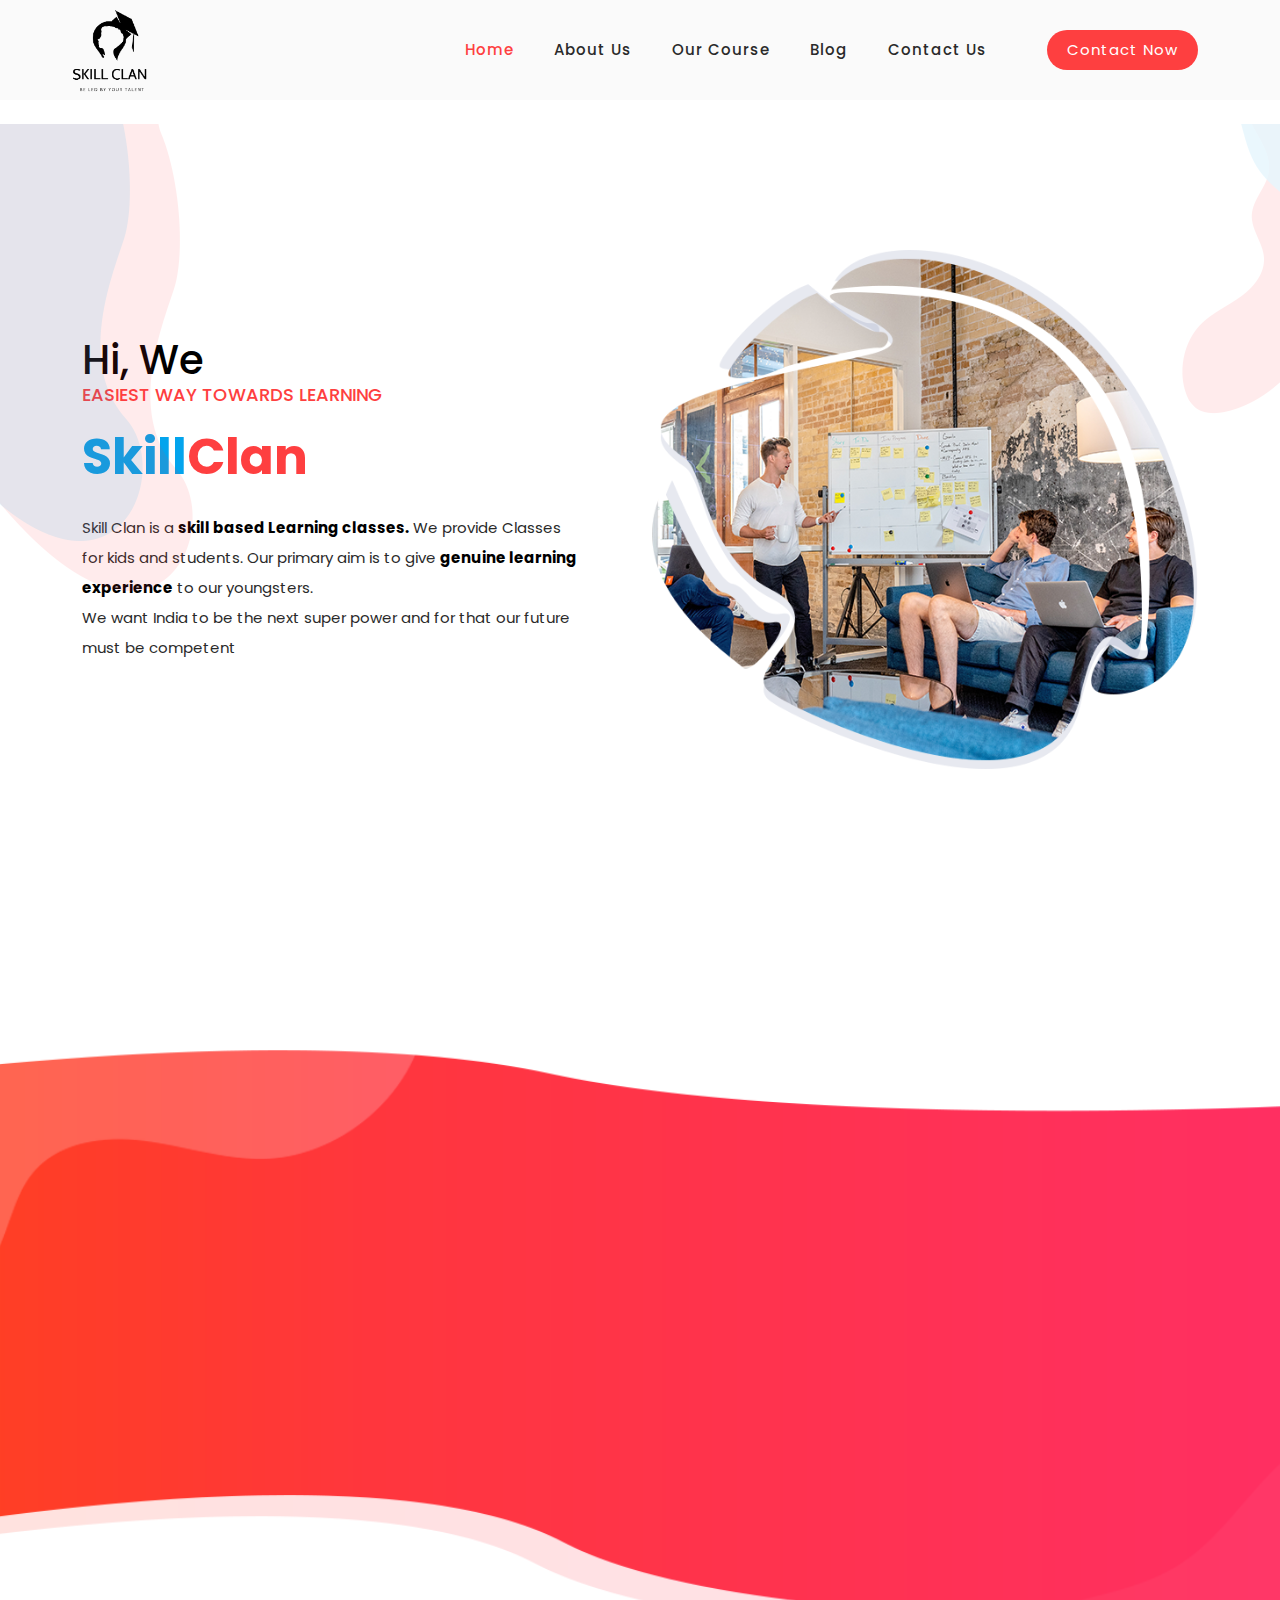
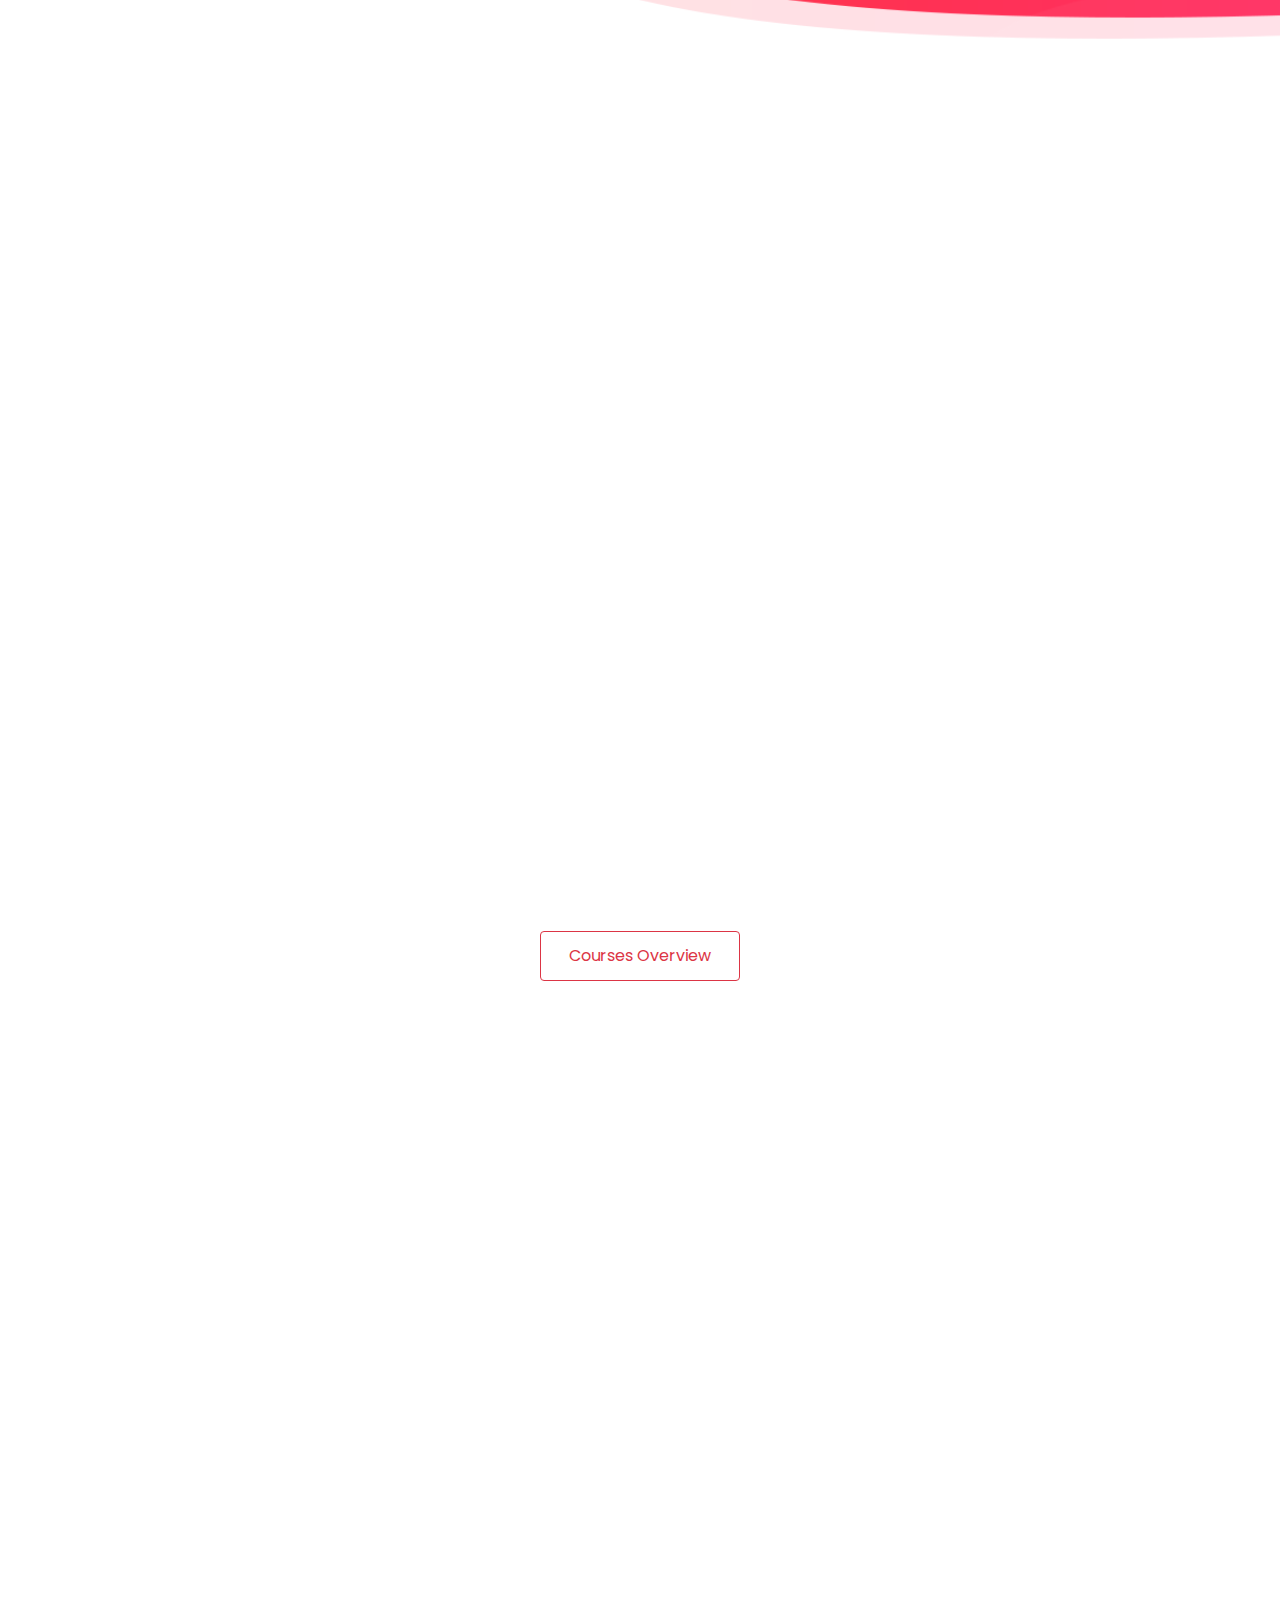
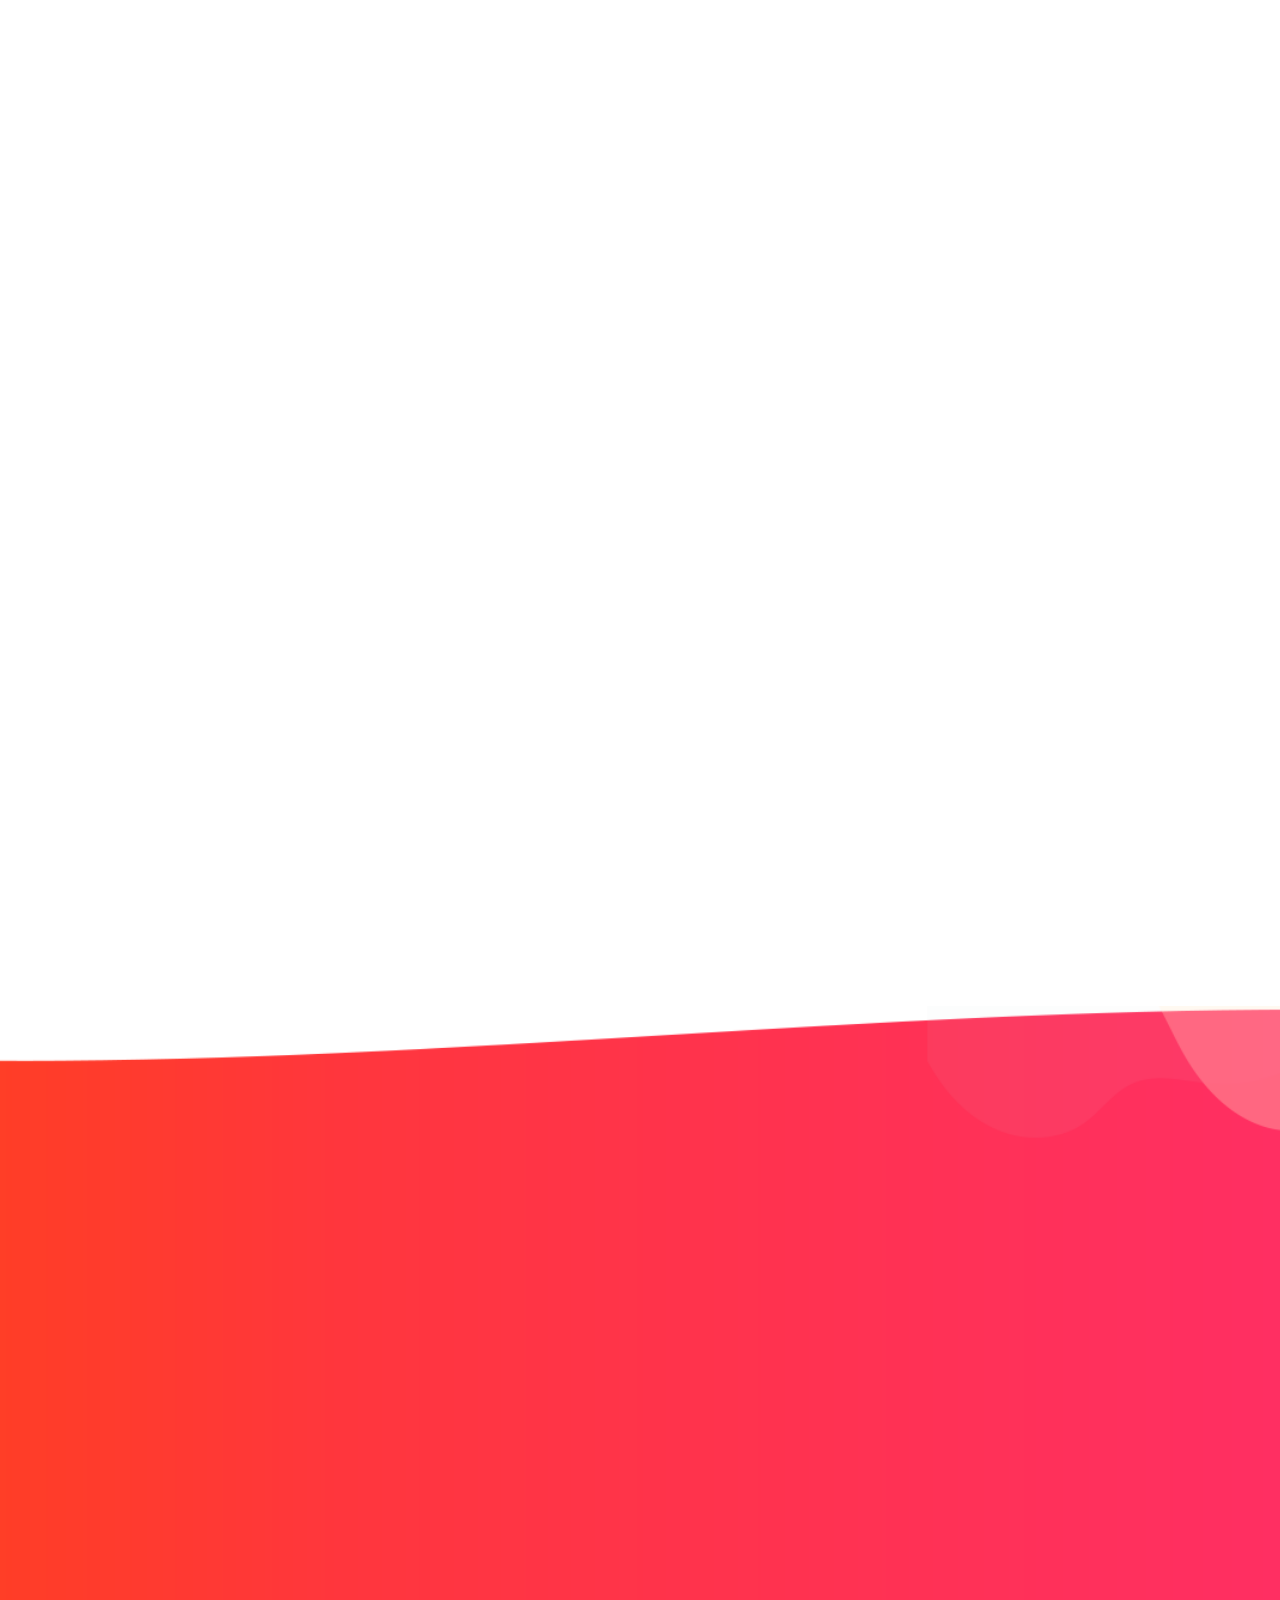
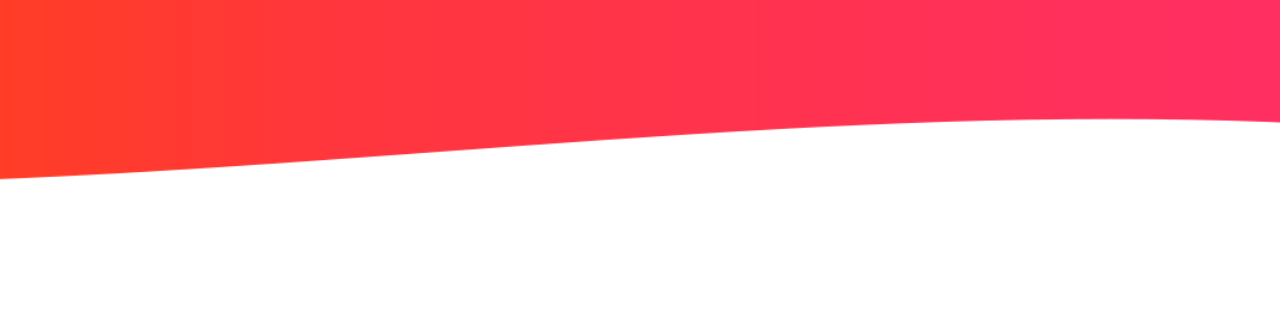
==== index.html @ 4032a8e2 "Courses overview added by utkarsh" ====
<!DOCTYPE html>
<html lang="en">

<head>

  <meta charset="UTF-8">
  <meta name="viewport" content="width=device-width, initial-scale=1, shrink-to-fit=no">
  <meta name="description" content="">
  <meta name="author" content="">
  <link rel="preconnect" href="https://fonts.gstatic.com">
  <link href="https://fonts.googleapis.com/css2?family=Poppins:wght@100;200;300;400;500;600;700;800;900&display=swap"
    rel="stylesheet">

  <title>Skill Clan</title>

  <!-- Bootstrap core CSS -->
  <link href="vendor/bootstrap/css/bootstrap.min.css" rel="stylesheet">

  <!-- Additional CSS Files -->
  <link rel="stylesheet" href="assets/css/fontawesome.css">
  <link rel="stylesheet" href="assets/css/templatemo-space-dynamic.css">
  <link rel="stylesheet" href="assets/css/animated.css">
  <link rel="stylesheet" href="assets/css/owl.css">
  <style>
    * {
      color: rgb(0, 0, 0);
      text-decoration: black;
    }

    .logomain {

      
      padding-bottom: 0px;
      margin: 4px;
      margin-left: 29px;
      margin-top: -22px;
      padding-right: auto;
      filter: invert(0);
      height: 144px;
      width: auto;
    }

    .logomain:hover {

    padding-bottom: 0px;
    margin: 4px;
    margin-left: 29px;
    margin-top: -22px;
    padding-right: auto;
    filter: invert(0);
    height: 150px;
    width: auto;


    }
  </style>

  <script>

    var TxtType = function (el, toRotate, period) {

      this.toRotate = toRotate;
      this.el = el;
      this.loopNum = 0;
      this.period = parseInt(period, 10) || 1500;
      this.txt = ' ';
      this.tick();
      this.isDeleting = false;
    };

    TxtType.prototype.tick = function () {
      var i = this.loopNum % this.toRotate.length;
      var fullTxt = this.toRotate[i];

      if (this.isDeleting) {
        this.txt = fullTxt.substring(0, this.txt.length - 1);
      } else {
        this.txt = fullTxt.substring(0, this.txt.length + 1);
      }

      this.el.innerHTML = '<span class="wrap">' + this.txt + '</span>';

      var that = this;
      var delta = 200 - Math.random() * 100;

      if (this.isDeleting) { delta /= 2; }

      if (!this.isDeleting && this.txt === fullTxt) {
        delta = this.period;
        this.isDeleting = true;
      } else if (this.isDeleting && this.txt === '') {
        this.isDeleting = false;
        this.loopNum++;
        delta = 500;
      }

      setTimeout(function () {
        that.tick();
      }, delta);
    };

    window.onload = function () {
      var elements = document.getElementsByClassName('typewrite');
      for (var i = 0; i < elements.length; i++) {
        var toRotate = elements[i].getAttribute('data-type');
        var period = elements[i].getAttribute('data-period');
        if (toRotate) {
          new TxtType(elements[i], JSON.parse(toRotate), period);
        }
      }
      // INJECT CSS
      var css = document.createElement("style");
      css.type = "text/css";
      css.innerHTML = ".typewrite > .wrap { border-right: 0.09em solid #fff}";
      document.body.appendChild(css);
    };
  </script>
  -->
</head>

<body>

  <!-- ***** Preloader Start ***** -->
  <div id="js-preloader" class="js-preloader">
    <div class="preloader-inner">
      <span class="dot"></span>
      <div class="dots">
        <span></span>
        <span></span>
        <span></span>
      </div>
    </div>
  </div>
  <!-- ***** Preloader End ***** -->

  <!-- ***** Header Area Start ***** -->
  <header class="header-area header-sticky wow slideInDown" data-wow-duration="0.75s" data-wow-delay="0s">
    <div class="container">
      <div class="row">
        <div class="col-12">
          <nav class="main-nav">
            <!-- ***** Logo Start ***** -->
            <div id="logo">
              <a href="index.html" class="logo">
                <img src="testlogo.png" alt="SkillClan" class="logomain"></a>
            </div>

            <!-- ***** Logo End ***** -->
            <!-- ***** Menu Start ***** -->
            <ul class="nav">
              <li class="scroll-to-section"><a href="#top" class="active">Home</a></li>
              <li class="scroll-to-section"><a href="#about">About Us</a></li>
              <li class="scroll-to-section"><a href="#services">Our Course </a></li>
              <li class="scroll-to-section"><a href="#blog">Blog</a></li>
              <li class="scroll-to-section"><a href="#contact">Contact Us</a></li>
              <li class="scroll-to-section">
                <div class="main-red-button"><a href="#contact">Contact Now</a></div>
              </li>
            </ul>
            <a class='menu-trigger'>
              <span>Menu</span>
            </a>
            <!-- ***** Menu End ***** -->
          </nav>
        </div>
      </div>
    </div>
  </header>
  <!-- ***** Header Area End ***** -->

  <div class="main-banner wow fadeIn" id="top" data-wow-duration="1s" data-wow-delay="0.5s">
    <div class="container">
      <div class="row">
        <div class="col-lg-12">
          <div class="row">
            <div class="col-lg-6 align-self-center">
              <div class="left-content header-text wow fadeInLeft" data-wow-duration="1s" data-wow-delay="1s">
                <h1>
                  <a href="" class="typewrite" data-period="1000"
                    data-type='[ "Hi, We are Skill Clan.", "I Want to become Software Engineer.",  "I want to Code.","I Want to Change world." ]'>
                    <br>
                    <span class="wrap"></span>
                  </a>
                </h1>
                <h6>Easiest Way Towards Learning</h6>
                <h2><em>Skill</em><span>Clan</span></h2>
                <p>Skill Clan is a <strong> skill based Learning classes.</strong> We provide Classes for kids and
                  students. Our primary aim is to
                  give <strong> genuine learning experience</strong> to our youngsters.<br>
                  We want India to be the next super power and for that our future must be competent</p>
              </div>
            </div>
            <div class="col-lg-6">
              <div class="right-image wow fadeInRight" data-wow-duration="1s" data-wow-delay="0.5s">
                <img src="assets/images/banner-right-image.png" alt="team meeting">
              </div>
            </div>
          </div>
        </div>
      </div>
    </div>
  </div>

  <div id="about" class="about-us section">
    <div class="container">
      <div class="row">
        <div class="col-lg-4">
          <div class="left-image wow fadeIn" data-wow-duration="1s" data-wow-delay="0.2s">
            <img src="assets/images/about-left-image.png" alt="person graphic">
          </div>
        </div>
        <div class="col-lg-8 align-self-center">
          <div class="services">
            <div class="row">
              <div class="col-lg-6">
                <div class="item wow fadeIn" data-wow-duration="1s" data-wow-delay="0.5s">
                  <div class="icon">
                    <img src="assets/images/service-icon-01.png" alt="reporting">
                  </div>
                  <div class="right-text">
                    <h4>Kids friendly </h4>
                    <p>Our planned course is students friendly. We will provide mentorship and personal attention to
                      every student</p>
                  </div>
                </div>
              </div>
              <div class="col-lg-6">
                <div class="item wow fadeIn" data-wow-duration="1s" data-wow-delay="0.7s">
                  <div class="icon">
                    <img src="assets/images/service-icon-02.png" alt="">
                  </div>
                  <div class="right-text">
                    <h4>Assignment and Test</h4>
                    <p> Assignments and Homework questions
                      Will be provided for deep learning of concepts. Peerwise counselling will be provided and overall
                      performance will be monitored</p>
                  </div>
                </div>
              </div>
              <div class="col-lg-6">
                <div class="item wow fadeIn" data-wow-duration="1s" data-wow-delay="0.9s">
                  <div class="icon">
                    <img src="assets/images/service-icon-03.png" alt="">
                  </div>
                  <div class="right-text">
                    <h4>Perks and Certificates</h4>
                    <p>Free Goodies, Swags and Certificates will be given to the students on course completion to
                      Encourage them to Continue Learning </p>
                  </div>
                </div>
              </div>
              <div class="col-lg-6">
                <div class="item wow fadeIn" data-wow-duration="1s" data-wow-delay="1.1s">
                  <div class="icon">
                    <img src="assets/images/service-icon-04.png" alt="">
                  </div>
                  <div class="right-text">
                    <h4>Genuine Learning</h4>
                    <p>We are strictly against Block based coding and want that our kids must learn the real coding-
                      unlike the other platforms we will teach only on Real IDE's and Google Virtual labs.</p>
                  </div>
                </div>
              </div>
            </div>
          </div>
        </div>
      </div>
    </div>
  </div>

  <div id="services" class="our-services section">
    <div class="container">
      <div class="row">
        <div class="col-lg-6 align-self-center  wow fadeInLeft" data-wow-duration="1s" data-wow-delay="0.2s">
          <div class="left-image">
            <img src="assets/images/services-left-image.png" alt="">
          </div>
        </div>
        <div class="col-lg-6 wow fadeInRight" data-wow-duration="1s" data-wow-delay="0.2s">
          <div class="section-heading">
            <h2><em>Courses We <span>Offer</span></em></h2>
            <p>We provide variety of skill set classes for kids and Students. Our primary aim is to
              give genuine learning experience to our youngsters. There's a high demand of skillful people, whether it
              is Coding, Robotics , Digital Marketing, Entrepreneurship or Trading.
              We want India to be the next super power and for that our future must be competent <br> All these courses
              are well planned from Beginner Level till the Advance Level. </p>
          </div>
          <div class="row">
            <div class="col-lg-12">
              <div class="first-bar progress-skill-bar">
                <h4 style="color: #03a4ed;">Coding With C++</h4>
                <span style="color: rgb(32, 173, 19);">Live</span>
                <div class="filled-bar"></div>
                <div class="full-bar"></div>
              </div>
            </div>
            <div class="col-lg-12">
              <div class="second-bar progress-skill-bar">
                <h4 style="color: #03a4ed; "> Programming With Python</h4>
                <span style="color: rgb(32, 173, 19); left: 69% ;">Live</span>
                <div class="filled-bar"></div>
                <div class="full-bar"></div>
              </div>
            </div>
            <div class="col-lg-12">
              <div class="first-bar progress-skill-bar">
                <h4>Robotics</h4>
                <span style="color: rgb(17, 0, 255) ;">Coming Soon</span>
                <div class="filled-bar"></div>
                <div class="full-bar"></div>
              </div>
            </div>
            <div class="col-lg-12">
              <div class="first-bar progress-skill-bar">
                <h4>Finance</h4>
                <span>Coming Soon</span>
                <div class="filled-bar"></div>
                <div class="full-bar"></div>
              </div>
            </div>
            <div class="col-lg-12">
              <div class="first-bar progress-skill-bar">
                <h4>Entrepreneurship</h4>
                <span>Coming Soon</span>
                <div class="filled-bar"></div>
                <div class="full-bar"></div>
              </div>
            </div>
          </div>
        </div>
      </div>
      <center><a class="nav-link" href="/courseoverview.html"><button type="button" class="btn btn-outline-danger"
            style="height:50px;width:200px">Courses Overview</button></a></center>
    </div>
  </div>

  <div id="portfolio" class="our-portfolio section">
    <div class="container">
      <div class="row">
        <div class="col-lg-6 offset-lg-3">
          <div class="section-heading  wow bounceIn" data-wow-duration="1s" data-wow-delay="0.2s">
            <h2>About The <em>Founders</em> &amp; <span>Instructors</span></h2>
          </div>
        </div>
      </div>
      <div class="row">
        <div class="col-lg-3 col-sm-6">
          <a href="#">
            <div class="item wow bounceInUp" data-wow-duration="1s" data-wow-delay="0.3s">
              <div class="hidden-content">
                <h4>Utkarsh Gupta</h4>
                <p> Co-Founder SKILLCLAN <br> Python Enthusiast, E-yantra by IIT bombay Robotics Competition Winner</p>
              </div>
              <div class="showed-content">
                <img src="assets/images/portfolio-image.jpg" alt="">
              </div>
            </div>
          </a>
        </div>
        <div class="col-lg-3 col-sm-6">
          <a href="#">
            <div class="item wow bounceInUp" data-wow-duration="1s" data-wow-delay="0.4s">
              <div class="hidden-content">
                <h4>Website Reporting</h4>
                <p>Lorem ipsum dolor sit ameti ctetur aoi adipiscing eto.</p>
              </div>
              <div class="showed-content">
                <img src="assets/images/portfolio-image.jpg" alt="">
              </div>
            </div>
          </a>
        </div>
        <div class="col-lg-3 col-sm-6">
          <a href="#">
            <div class="item wow bounceInUp" data-wow-duration="1s" data-wow-delay="0.5s">
              <div class="hidden-content">
                <h4>Performance Tests</h4>
                <p>Lorem ipsum dolor sit ameti ctetur aoi adipiscing eto.</p>
              </div>
              <div class="showed-content">
                <img src="assets/images/portfolio-image.jpg" alt="">
              </div>
            </div>
          </a>
        </div>
        <div class="col-lg-3 col-sm-6">
          <a href="#">
            <div class="item wow bounceInUp" data-wow-duration="1s" data-wow-delay="0.6s">
              <div class="hidden-content">
                <h4>Data Analysis</h4>
                <p>Lorem ipsum dolor sit ameti ctetur aoi adipiscing eto.</p>
              </div>
              <div class="showed-content">
                <img src="assets/images/portfolio-image.jpg" alt="">
              </div>
            </div>
          </a>
        </div>
      </div>
    </div>
  </div>

  <div id="blog" class="our-blog section">
    <div class="container">
      <div class="row">
        <div class="col-lg-6 wow fadeInDown" data-wow-duration="1s" data-wow-delay="0.25s">
          <div class="section-heading">
            <h2>Check Out What Is <em>Trending</em> In Our Latest <span>News</span></h2>
          </div>
        </div>
        <div class="col-lg-6 wow fadeInDown" data-wow-duration="1s" data-wow-delay="0.25s">
          <div class="top-dec">
            <img src="assets/images/blog-dec.png" alt="">
          </div>
        </div>
      </div>
      <div class="row">
        <div class="col-lg-6 wow fadeInUp" data-wow-duration="1s" data-wow-delay="0.25s">
          <div class="left-image">
            <a href="#"><img src="assets/images/big-blog-thumb.jpg" alt="Workspace Desktop"></a>
            <div class="info">
              <div class="inner-content">
                <ul>
                  <li><i class="fa fa-calendar"></i> 24 Mar 2021</li>
                  <li><i class="fa fa-users"></i> TemplateMo</li>
                  <li><i class="fa fa-folder"></i> Branding</li>
                </ul>
                <a href="#">
                  <h4>SEO Agency &amp; Digital Marketing</h4>
                </a>
                <p>Lorem ipsum dolor sit amet, consectetur and sed doer ket eismod tempor incididunt ut labore et dolore
                  magna...</p>
                <div class="main-blue-button">
                  <a href="#">Discover More</a>
                </div>
              </div>
            </div>
          </div>
        </div>
        <div class="col-lg-6 wow fadeInUp" data-wow-duration="1s" data-wow-delay="0.25s">
          <div class="right-list">
            <ul>
              <li>
                <div class="left-content align-self-center">
                  <span><i class="fa fa-calendar"></i> 18 Mar 2021</span>
                  <a href="#">
                    <h4>New Websites &amp; Backlinks</h4>
                  </a>
                  <p>Lorem ipsum dolor sit amsecteturii and sed doer ket eismod...</p>
                </div>
                <div class="right-image">
                  <a href="#"><img src="assets/images/blog-thumb-01.jpg" alt=""></a>
                </div>
              </li>
              <li>
                <div class="left-content align-self-center">
                  <span><i class="fa fa-calendar"></i> 14 Mar 2021</span>
                  <a href="#">
                    <h4>SEO Analysis &amp; Content Ideas</h4>
                  </a>
                  <p>Lorem ipsum dolor sit amsecteturii and sed doer ket eismod...</p>
                </div>
                <div class="right-image">
                  <a href="#"><img src="assets/images/blog-thumb-01.jpg" alt=""></a>
                </div>
              </li>
              <li>
                <div class="left-content align-self-center">
                  <span><i class="fa fa-calendar"></i> 06 Mar 2021</span>
                  <a href="#">
                    <h4>SEO Tips &amp; Digital Marketing</h4>
                  </a>
                  <p>Lorem ipsum dolor sit amsecteturii and sed doer ket eismod...</p>
                </div>
                <div class="right-image">
                  <a href="#"><img src="assets/images/blog-thumb-01.jpg" alt=""></a>
                </div>
              </li>
            </ul>
          </div>
        </div>
      </div>
    </div>
  </div>

  <div id="contact" class="contact-us section">
    <div class="container">
      <div class="row">
        <div class="col-lg-6 align-self-center wow fadeInLeft" data-wow-duration="0.5s" data-wow-delay="0.25s">
          <div class="section-heading">
            <h2>Feel Free To Send Us a Message Us About your Carreer</h2>
            <p>Please press the button below to whatsapp us or to call us</p>
            <div class="phone-info">
              <h4>For any enquiry, Whatsapp / Call Us: <span> <a href="https://wa.me/919717020263"> <i
                      class="fa fa-phone"></i></a><a href="https://wa.me/919717020263">+91 97170 20263</a></span></h4>
            </div>
          </div>
        </div>
        <div class="col-lg-6 wow fadeInRight" data-wow-duration="0.5s" data-wow-delay="0.25s">
          <form id="contact" action="https://submit-form.com/IJP9uxp3
          " method="POST">
            <div class="row">
              <div class="col-lg-6">
                <fieldset>
                  <input type="name" name="name" id="name" placeholder="Name" autocomplete="on" required>
                </fieldset>
              </div>
              <div class="col-lg-6">
                <fieldset>
                  <input type="surname" name="surname" id="surname" placeholder="Surname" autocomplete="on" required>
                </fieldset>
              </div>
              <div class="col-lg-12">
                <fieldset>
                  <input type="text" name="email" id="email" pattern="[^ @]*@[^ @]*" placeholder="Your Email"
                    required="">
                </fieldset>
              </div>
              <div class="col-lg-12">
                <fieldset>
                  <textarea name="message" type="text" class="form-control" id="message" placeholder="Message"
                    required=""></textarea>
                </fieldset>
              </div>
              <div class="col-lg-12">
                <fieldset>
                  <button type="submit" id="form-submit" class="main-button ">Send Message</button>
                </fieldset>
              </div>
            </div>
            <div class="contact-dec">
              <img src="assets/images/contact-decoration.png" alt="">
            </div>
          </form>
        </div>
      </div>
    </div>
  </div>

  <footer>
    <div class="container">
      <div class="row">
        <div class="col-lg-12 wow fadeIn" data-wow-duration="1s" data-wow-delay="0.25s">
          <p> &copy;Copyright 2021 Skill-Clan Academy All Rights Reserved.

            <br>Design: <a rel="nofollow" href="https://github.com/utkarsh9801">Utkarsh Gupta</a>
          </p>
        </div>
      </div>
    </div>
  </footer>
  <!-- Scripts -->
  <script src="vendor/jquery/jquery.min.js"></script>
  <script src="vendor/bootstrap/js/bootstrap.bundle.min.js"></script>
  <script src="assets/js/owl-carousel.js"></script>
  <script src="assets/js/animation.js"></script>
  <script src="assets/js/imagesloaded.js"></script>
  <script src="assets/js/templatemo-custom.js"></script>

</body>

</html>
---- assets/css/templatemo-space-dynamic.css ----
/* 

TemplateMo 562 Space Dynamic

https://templatemo.com/tm-562-space-dynamic

*/

/* ---------------------------------------------
Table of contents
------------------------------------------------
01. font & reset css
02. reset
03. global styles
04. header
05. banner
06. features
07. testimonials
08. contact
09. footer
10. preloader
11. search
12. portfolio

--------------------------------------------- */
/* 
---------------------------------------------
font & reset css
--------------------------------------------- 
*/
@import url('https://fonts.googleapis.com/css2?family=Poppins:wght@100;200;300;400;500;600;700;800;900&display=swap');
/* 
---------------------------------------------
reset
--------------------------------------------- 
*/
html, body, div, span, applet, object, iframe, h1, h2, h3, h4, h5, h6, p, blockquote, div
pre, a, abbr, acronym, address, big, cite, code, del, dfn, em, font, img, ins, kbd, q,
s, samp, small, strike, strong, sub, sup, tt, var, b, u, i, center, dl, dt, dd, ol, ul, li,
figure, header, nav, section, article, aside, footer, figcaption {
  margin: 0;
  padding: 0;
  border: 0;
  outline: 0;
}

/* clear fix */
.grid:after {
  content: '';
  display: block;
  clear: both;
}

/* ---- .grid-item ---- */

.grid-sizer,
.grid-item {
  width: 50%;
}

.grid-item {
  float: left;
}

.grid-item img {
  display: block;
  max-width: 100%;
}

.clearfix:after {
  content: ".";
  display: block;
  clear: both;
  visibility: hidden;
  line-height: 0;
  height: 0;
}

.clearfix {
  display: inline-block;
}

html[xmlns] .clearfix {
  display: block;
}

* html .clearfix {
  height: 1%;
}

ul, li {
  padding: 0;
  margin: 0;
  list-style: none;
}

header, nav, section, article, aside, footer, hgroup {
  display: block;
}

* {
  box-sizing: border-box;
}

html, body {
  font-family: 'Poppins', sans-serif;
  font-weight: 400;
  background-color: #fff;
  -ms-text-size-adjust: 100%;
  -webkit-font-smoothing: antialiased;
  -moz-osx-font-smoothing: grayscale;
}

a {
  text-decoration: none !important;
}

h1, h2, h3, h4, h5, h6 {
  margin-top: 0px;
  margin-bottom: 0px;
}

ul {
  margin-bottom: 0px;
}

p {
  font-size: 15px;
  line-height: 30px;
  color: #2a2a2a;
}

img {
  width: 100%;
  overflow: hidden;
}

/* 
---------------------------------------------
global styles
--------------------------------------------- 
*/
html,
body {
  background: #fff;
  font-family: 'Poppins', sans-serif;
}

::selection {
  background: #03a4ed;
  color: #fff;
}

::-moz-selection {
  background: #03a4ed;
  color: #fff;
}

@media (max-width: 991px) {
  html, body {
    overflow-x: hidden;
  }
  .mobile-top-fix {
    margin-top: 30px;
    margin-bottom: 0px;
  }
  .mobile-bottom-fix {
    margin-bottom: 30px;
  }
  .mobile-bottom-fix-big {
    margin-bottom: 60px;
  }
}

.page-section {
  margin-top: 120px;
}

.section-heading h2 {
  font-size: 30px;
  text-transform: capitalize;
  color: #2a2a2a;
  font-weight: 700;
  letter-spacing: 0.25px;
  position: relative;
  z-index: 2;
  line-height: 44px;
}

.section-heading h2 em {
  font-style: normal;
  color: #03a4ed;
}

.section-heading h2 span {
  color: #fe3f40;
}

.main-blue-button a {
  display: inline-block;
  background-color: #03a4ed;
  font-size: 15px;
  font-weight: 400;
  color: #fff;
  text-transform: capitalize;
  padding: 12px 25px;
  border-radius: 23px;
  letter-spacing: 0.25px;
}

.main-red-button a {
  display: inline-block;
  background-color: #fe3f40;
  font-size: 15px;
  font-weight: 400;
  color: #fff;
  text-transform: capitalize;
  padding: 12px 25px;
  border-radius: 23px;
  letter-spacing: 0.25px;
}

.main-white-button a {
  display: inline-block;
  background-color: #fff;
  font-size: 15px;
  font-weight: 400;
  color: #fe3f40;
  text-transform: capitalize;
  padding: 12px 25px;
  border-radius: 23px;
  letter-spacing: 0.25px;
}

/* 
---------------------------------------------
header
--------------------------------------------- 
*/

.background-header {
  background-color: #fff!important;
  height: 80px!important;
  position: fixed!important;
  top: 0px;
  left: 0px;
  right: 0px;
  box-shadow: 0px 0px 10px rgba(0,0,0,0.15)!important;
}

.background-header .logo,
.background-header .main-nav .nav li a {
  color: #1e1e1e!important;
}

.background-header .main-nav .nav li:hover a {
  color: #fe3f40!important;
}

.background-header .nav li a.active {
  color: #fe3f40!important;
}

.header-area {
  background-color: #fafafa;
  position: absolute;
  top: 0px;
  left: 0px;
  right: 0px;
  z-index: 100;
  height: 100px;
  -webkit-transition: all .5s ease 0s;
  -moz-transition: all .5s ease 0s;
  -o-transition: all .5s ease 0s;
  transition: all .5s ease 0s;
}

.header-area .main-nav {
  min-height: 80px;
  background: transparent;
}

.header-area .main-nav .logo {
  line-height: 100px;
  color: #fff;
  font-size: 24px;
  font-weight: 700;
  text-transform: uppercase;
  letter-spacing: 2px;
  float: left;
  -webkit-transition: all 0.3s ease 0s;
  -moz-transition: all 0.3s ease 0s;
  -o-transition: all 0.3s ease 0s;
  transition: all 0.3s ease 0s;
}

.header-area .main-nav .logo h4 {
    font-size: 24px;
    font-weight: 700;
    text-transform: uppercase;
    color: #03a4ed;
    line-height: 100px;
    float: left;
    -webkit-transition: all 0.3s ease 0s;
    -moz-transition: all 0.3s ease 0s;
    -o-transition: all 0.3s ease 0s;
    transition: all 0.3s ease 0s;
}

.logo h4 span {
  color: #fe3f40;
}

.background-header .main-nav .logo h4 {
  line-height: 80px;
}

.background-header .main-nav .nav {
  margin-top: 20px !important;
}

.header-area .main-nav .nav {
  float: right;
  margin-top: 30px;
  margin-right: 0px;
  background-color: transparent;
  -webkit-transition: all 0.3s ease 0s;
  -moz-transition: all 0.3s ease 0s;
  -o-transition: all 0.3s ease 0s;
  transition: all 0.3s ease 0s;
  position: relative;
  z-index: 999;
}

.header-area .main-nav .nav li {
  padding-left: 20px;
  padding-right: 20px;
}

.header-area .main-nav .nav li:last-child {
  padding-right: 0px;
  padding-left: 40px;
}

.header-area .main-nav .nav li:last-child a ,
.background-header .main-nav .nav li:last-child a {
  color: #fff !important;
  padding: 0px 20px;
  font-weight: 400;
}

.header-area .main-nav .nav li:last-child a:hover,
.header-area .main-nav .nav li:last-child a.active {
  color: #fff !important;
}

.header-area .main-nav .nav li a {
  display: block;
  font-weight: 500;
  font-size: 15px;
  color: #2a2a2a;
  text-transform: capitalize;
  -webkit-transition: all 0.3s ease 0s;
  -moz-transition: all 0.3s ease 0s;
  -o-transition: all 0.3s ease 0s;
  transition: all 0.3s ease 0s;
  height: 40px;
  line-height: 40px;
  border: transparent;
  letter-spacing: 1px;
}

.header-area .main-nav .nav li a {
  color: #2a2a2a;
}

.header-area .main-nav .nav li:hover a,
.header-area .main-nav .nav li a.active {
  color: #fe3f40!important;
}

.background-header .main-nav .nav li:hover a,
.background-header .main-nav .nav li a.active {
  color: #fe3f40!important;
  opacity: 1;
}

.header-area .main-nav .nav li:last-child a:hover ,
.background-header .main-nav .nav li:last-child a:hover {
  background-color: #03a4ed;
}

.header-area .main-nav .nav li.submenu {
  position: relative;
  padding-right: 30px;
}

.header-area .main-nav .nav li.submenu:after {
  font-family: FontAwesome;
  content: "\f107";
  font-size: 12px;
  color: #2a2a2a;
  position: absolute;
  right: 18px;
  top: 12px;
}

.background-header .main-nav .nav li.submenu:after {
  color: #2a2a2a;
}

.header-area .main-nav .nav li.submenu ul {
  position: absolute;
  width: 200px;
  box-shadow: 0 2px 28px 0 rgba(0, 0, 0, 0.06);
  overflow: hidden;
  top: 50px;
  opacity: 0;
  transform: translateY(+2em);
  visibility: hidden;
  z-index: -1;
  transition: all 0.3s ease-in-out 0s, visibility 0s linear 0.3s, z-index 0s linear 0.01s;
}

.header-area .main-nav .nav li.submenu ul li {
  margin-left: 0px;
  padding-left: 0px;
  padding-right: 0px;
}

.header-area .main-nav .nav li.submenu ul li a {
  opacity: 1;
  display: block;
  background: #f7f7f7;
  color: #2a2a2a!important;
  padding-left: 20px;
  height: 40px;
  line-height: 40px;
  -webkit-transition: all 0.3s ease 0s;
  -moz-transition: all 0.3s ease 0s;
  -o-transition: all 0.3s ease 0s;
  transition: all 0.3s ease 0s;
  position: relative;
  font-size: 13px;
  font-weight: 400;
  border-bottom: 1px solid #eee;
}

.header-area .main-nav .nav li.submenu ul li a:hover {
  background: #fff;
  color: #fe3f40!important;
  padding-left: 25px;
}

.header-area .main-nav .nav li.submenu ul li a:hover:before {
  width: 3px;
}

.header-area .main-nav .nav li.submenu:hover ul {
  visibility: visible;
  opacity: 1;
  z-index: 1;
  transform: translateY(0%);
  transition-delay: 0s, 0s, 0.3s;
}

.header-area .main-nav .menu-trigger {
  cursor: pointer;
  display: block;
  position: absolute;
  top: 33px;
  width: 32px;
  height: 40px;
  text-indent: -9999em;
  z-index: 99;
  right: 40px;
  display: none;
}

.background-header .main-nav .menu-trigger {
  top: 23px;
}

.header-area .main-nav .menu-trigger span,
.header-area .main-nav .menu-trigger span:before,
.header-area .main-nav .menu-trigger span:after {
  -moz-transition: all 0.4s;
  -o-transition: all 0.4s;
  -webkit-transition: all 0.4s;
  transition: all 0.4s;
  background-color: #1e1e1e;
  display: block;
  position: absolute;
  width: 30px;
  height: 2px;
  left: 0;
}

.background-header .main-nav .menu-trigger span,
.background-header .main-nav .menu-trigger span:before,
.background-header .main-nav .menu-trigger span:after {
  background-color: #1e1e1e;
}

.header-area .main-nav .menu-trigger span:before,
.header-area .main-nav .menu-trigger span:after {
  -moz-transition: all 0.4s;
  -o-transition: all 0.4s;
  -webkit-transition: all 0.4s;
  transition: all 0.4s;
  background-color: #1e1e1e;
  display: block;
  position: absolute;
  width: 30px;
  height: 2px;
  left: 0;
  width: 75%;
}

.background-header .main-nav .menu-trigger span:before,
.background-header .main-nav .menu-trigger span:after {
  background-color: #1e1e1e;
}

.header-area .main-nav .menu-trigger span:before,
.header-area .main-nav .menu-trigger span:after {
  content: "";
}

.header-area .main-nav .menu-trigger span {
  top: 16px;
}

.header-area .main-nav .menu-trigger span:before {
  -moz-transform-origin: 33% 100%;
  -ms-transform-origin: 33% 100%;
  -webkit-transform-origin: 33% 100%;
  transform-origin: 33% 100%;
  top: -10px;
  z-index: 10;
}

.header-area .main-nav .menu-trigger span:after {
  -moz-transform-origin: 33% 0;
  -ms-transform-origin: 33% 0;
  -webkit-transform-origin: 33% 0;
  transform-origin: 33% 0;
  top: 10px;
}

.header-area .main-nav .menu-trigger.active span,
.header-area .main-nav .menu-trigger.active span:before,
.header-area .main-nav .menu-trigger.active span:after {
  background-color: transparent;
  width: 100%;
}

.header-area .main-nav .menu-trigger.active span:before {
  -moz-transform: translateY(6px) translateX(1px) rotate(45deg);
  -ms-transform: translateY(6px) translateX(1px) rotate(45deg);
  -webkit-transform: translateY(6px) translateX(1px) rotate(45deg);
  transform: translateY(6px) translateX(1px) rotate(45deg);
  background-color: #1e1e1e;
}

.background-header .main-nav .menu-trigger.active span:before {
  background-color: #1e1e1e;
}

.header-area .main-nav .menu-trigger.active span:after {
  -moz-transform: translateY(-6px) translateX(1px) rotate(-45deg);
  -ms-transform: translateY(-6px) translateX(1px) rotate(-45deg);
  -webkit-transform: translateY(-6px) translateX(1px) rotate(-45deg);
  transform: translateY(-6px) translateX(1px) rotate(-45deg);
  background-color: #1e1e1e;
}

.background-header .main-nav .menu-trigger.active span:after {
  background-color: #1e1e1e;
}

.header-area.header-sticky {
  min-height: 80px;
}

.header-area .nav {
  margin-top: 30px;
}

.header-area.header-sticky .nav li a.active {
  color: #fe3f40;
}

@media (max-width: 1200px) {
  .header-area .main-nav .nav li {
    padding-left: 12px;
    padding-right: 12px;
  }
  .header-area .main-nav:before {
    display: none;
  }
}

@media (max-width: 992px) {
  .header-area .main-nav .nav li:last-child  ,
  .background-header .main-nav .nav li:last-child {
    display: none;
  }
  .header-area .main-nav .nav li:nth-child(6),
  .background-header .main-nav .nav li:nth-child(6) {
    padding-right: 0px;
  }
}

@media (max-width: 767px) {
  .background-header .main-nav .nav {
    margin-top: 80px !important;
  }
  .header-area .main-nav .logo {
    color: #1e1e1e;
  }
  .header-area.header-sticky .nav li a:hover,
  .header-area.header-sticky .nav li a.active {
    color: #fe3f40!important;
    opacity: 1;
  }
  .header-area.header-sticky .nav li.search-icon a {
    width: 100%;
  }
  .header-area {
    background-color: #f7f7f7;
    padding: 0px 15px;
    height: 100px;
    box-shadow: none;
    text-align: center;
  }
  .header-area .container {
    padding: 0px;
  }
  .header-area .logo {
    margin-left: 30px;
  }
  .header-area .menu-trigger {
    display: block !important;
  }
  .header-area .main-nav {
    overflow: hidden;
  }
  .header-area .main-nav .nav {
    float: none;
    width: 100%;
    display: none;
    -webkit-transition: all 0s ease 0s;
    -moz-transition: all 0s ease 0s;
    -o-transition: all 0s ease 0s;
    transition: all 0s ease 0s;
    margin-left: 0px;
  }
  .background-header .nav {
    margin-top: 80px;
  }
  .header-area .main-nav .nav li:first-child {
    border-top: 1px solid #eee;
  }
  .header-area.header-sticky .nav {
    margin-top: 100px;
  }
  .header-area .main-nav .nav li {
    width: 100%;
    background: #fff;
    border-bottom: 1px solid #e7e7e7;
    padding-left: 0px !important;
    padding-right: 0px !important;
  }
  .header-area .main-nav .nav li a {
    height: 50px !important;
    line-height: 50px !important;
    padding: 0px !important;
    border: none !important;
    background: #f7f7f7 !important;
    color: #191a20 !important;
  }
  .header-area .main-nav .nav li a:hover {
    background: #eee !important;
    color: #fe3f40!important;
  }
  .header-area .main-nav .nav li.submenu ul {
    position: relative;
    visibility: inherit;
    opacity: 1;
    z-index: 1;
    transform: translateY(0%);
    transition-delay: 0s, 0s, 0.3s;
    top: 0px;
    width: 100%;
    box-shadow: none;
    height: 0px;
  }
  .header-area .main-nav .nav li.submenu ul li a {
    font-size: 12px;
    font-weight: 400;
  }
  .header-area .main-nav .nav li.submenu ul li a:hover:before {
    width: 0px;
  }
  .header-area .main-nav .nav li.submenu ul.active {
    height: auto !important;
  }
  .header-area .main-nav .nav li.submenu:after {
    color: #3B566E;
    right: 25px;
    font-size: 14px;
    top: 15px;
  }
  .header-area .main-nav .nav li.submenu:hover ul, .header-area .main-nav .nav li.submenu:focus ul {
    height: 0px;
  }
}

@media (min-width: 767px) {
  .header-area .main-nav .nav {
    display: flex !important;
  }
}

/* 
---------------------------------------------
preloader
--------------------------------------------- 
*/

.js-preloader {
    position: fixed;
    top: 0;
    left: 0;
    right: 0;
    bottom: 0;
    background-color: #fff;
    display: -webkit-box;
    display: flex;
    -webkit-box-align: center;
    align-items: center;
    -webkit-box-pack: center;
    justify-content: center;
    opacity: 1;
    visibility: visible;
    z-index: 9999;
    -webkit-transition: opacity 0.25s ease;
    transition: opacity 0.25s ease;
}

.js-preloader.loaded {
    opacity: 0;
    visibility: hidden;
    pointer-events: none;
}

@-webkit-keyframes dot {
    50% {
        -webkit-transform: translateX(96px);
        transform: translateX(96px);
    }
}

@keyframes dot {
    50% {
        -webkit-transform: translateX(96px);
        transform: translateX(96px);
    }
}

@-webkit-keyframes dots {
    50% {
        -webkit-transform: translateX(-31px);
        transform: translateX(-31px);
    }
}

@keyframes dots {
    50% {
        -webkit-transform: translateX(-31px);
        transform: translateX(-31px);
    }
}

.preloader-inner {
    position: relative;
    width: 142px;
    height: 40px;
    background: #fff;
}

.preloader-inner .dot {
    position: absolute;
    width: 16px;
    height: 16px;
    top: 12px;
    left: 15px;
    background: #fe3f40;
    border-radius: 50%;
    -webkit-transform: translateX(0);
    transform: translateX(0);
    -webkit-animation: dot 2.8s infinite;
    animation: dot 2.8s infinite;
}

.preloader-inner .dots {
    -webkit-transform: translateX(0);
    transform: translateX(0);
    margin-top: 12px;
    margin-left: 31px;
    -webkit-animation: dots 2.8s infinite;
    animation: dots 2.8s infinite;
}

.preloader-inner .dots span {
    display: block;
    float: left;
    width: 16px;
    height: 16px;
    margin-left: 16px;
    background: #fe3f40;
    border-radius: 50%;
}



/* 
---------------------------------------------
Banner Style
--------------------------------------------- 
*/

.main-banner {
  background-repeat: no-repeat;
  background-position: center center;
  background-size: cover;
  padding: 226px 0px 120px 0px;
  position: relative;
  overflow: hidden;
}

.main-banner:after {
  content: '';
  background-image: url(../images/baner-dec-left.png);
  background-repeat: no-repeat;
  position: absolute;
  left: 0;
  top: 100px;
  width: 193px;
  height: 467px;
}

.main-banner:before {
  content: '';
  background-image: url(../images/baner-dec-right.png);
  background-repeat: no-repeat;
  position: absolute;
  right: 0;
  top: 100px;
  width: 98px;
  height: 290px;
}

.main-banner .left-content {
  margin-right: 45px;
}

.main-banner .left-content h6 {
  text-transform: uppercase;
  font-size: 18px;
  color: #fe3f40;
  margin-bottom: 15px;
}

.main-banner .left-content h2 {
  font-size: 50px;
  font-weight: 700;
  color: #2a2a2a;
  line-height: 72px;
}

.main-banner .left-content h2 em {
  color: #03a4ed;
  font-style: normal;
}

.main-banner .left-content h2 span {
  color: #fe3f40;
}

.main-banner .left-content p {
  margin: 20px 0px;
}

.main-banner .left-content form {
  margin-top: 30px;
  width: 470px;
  height: 66px;
  position: relative;
}

.main-banner .left-content form button {
  position: absolute;
  right: 10px;
  top: 10px;
  display: inline-block;
  background-color: #fff;
  font-size: 15px;
  font-weight: 500;
  color: #fe3f40;
  text-transform: capitalize;
  padding: 12px 25px;
  border-radius: 23px;
  letter-spacing: 0.25px;
  outline: none;
  border: none;
}

.main-banner .left-content form input {
  width: 470px;
  height: 66px;
  background-color: #03a4ed;
  border-radius: 33px;
  border: none;
  outline: none;
  padding: 0px 25px;
  color: #fff;
  letter-spacing: 0.25px;
  font-size: 15px;
  font-weight: 300;
}

.main-banner .left-content form input::placeholder {
  color: #fff;
}



/* 
---------------------------------------------
About Us Style
--------------------------------------------- 
*/

#about {
  margin-top: 120px;
}

.about-us {
  background-image: url(../images/about-bg.png);
  background-repeat: no-repeat;
  background-position: center center;
  background-size: cover;
  padding: 140px 0px 120px 0px;
}

.about-us .left-image {
  margin-right: 45px;
}

.about-us .services .item {
  margin-bottom: 30px;
}

.about-us .services .item .icon {
  float: left;
  margin-right: 25px;
}

.about-us .services .item .icon img {
  max-width: 70px;
}

.about-us .services .item h4 {
  color: #fff;
  font-size: 20px;
  font-weight: 700;
  margin-bottom: 12px;
}

.about-us .services .item p {
  color: #fff;
}


/* 
---------------------------------------------
Services Style
--------------------------------------------- 
*/

.our-services {
  margin-top: 0px;
  padding-top: 120px;
}

.our-services .left-image {
  margin-right: 45px;
}

.our-services .section-heading h2 {
  margin-right: 100px;
}

.our-services .section-heading p {
  margin-top: 30px;
  margin-bottom: 60px;
}

.our-services .progress-skill-bar {
  margin-bottom: 30px;
  position: relative;
  width: 100%;
}

.our-services .progress-skill-bar span {
  position: absolute;
  top: 0;
  font-size: 18px;
  font-weight: 600;
  color: #03a4ed;
}

.our-services .first-bar span {
  left: 69%;
}

.our-services .second-bar span {
  left: 81%;
}

.our-services .third-bar span {
  left: 88%;
}

.our-services .progress-skill-bar h4 {
  font-size: 18px;
  font-weight: 700;
  color: #2a2a2a;
  margin-bottom: 14px;
}

.our-services .progress-skill-bar .full-bar {
  width: 100%;
  height: 6px;
  border-radius: 3px;
  background-color: #f7eff1;
  position: relative;
  z-index: 1;
}

.our-services .progress-skill-bar .filled-bar {
  background: rgb(255,77,30);
  background: linear-gradient(105deg, rgba(255,77,30,1) 0%, rgba(255,44,109,1) 100%);
  height: 6px;
  border-radius: 3px;
  margin-bottom: -6px;
  position: relative;
  z-index: 2;
}

.our-services .first-bar .filled-bar {
  width: 71%;
}

.our-services .second-bar .filled-bar {
  width: 83%;
}

.our-services .third-bar .filled-bar {
  width: 90%;
}


/* 
---------------------------------------------
Portfolio
--------------------------------------------- 
*/

.our-portfolio {
  padding-top: 120px;
  margin-top: 0px;
}

.our-portfolio .section-heading h2 {
  text-align: center;
  margin: 0px 90px 0px 90px;
  margin-bottom: 120px;
  position: relative;
  z-index: 1;
}

.our-portfolio .item {
  position: relative;
}

.our-portfolio .item:hover .hidden-content {
  top: -100px;
  opacity: 1;
  visibility: visible;
}

.our-portfolio .item:hover .showed-content {
  top: 90px;
}

.our-portfolio .hidden-content {
  background: rgb(255,77,30);
  background: linear-gradient(105deg, rgba(255,77,30,1) 0%, rgba(255,44,109,1) 100%);
  padding: 30px;
  border-radius: 20px;
  text-align: center;
  opacity: 0;
  top: 0;
  visibility: hidden;
  position: absolute;
  z-index: 2;
  transition: all 0.5s;
}

.our-portfolio .hidden-content:after {
  width: 20px;
  height: 20px;
  position: absolute;
  background: rgb(255,77,30);
  content: '';
  left: 50%;
  bottom: -8px;
  margin-left: -5px;
  transform: rotate(45deg);
  background: linear-gradient(105deg, rgba(255,52,69,1) 0%, rgba(255,51,78,1) 100%);
  z-index: -1;
}

.our-portfolio .hidden-content h4 {
  font-size: 20px;
  font-weight: 700;
  color: #fff;
  margin-bottom: 20px;
}

.our-portfolio .hidden-content p {
  color: #fff;
}

.our-portfolio .showed-content {
  top: 0px;
  position: relative;
  z-index: 3;
  background-color: #fff;
  text-align: center;
  padding: 50px;
  border-radius: 20px;
  box-shadow: 0px 0px 10px rgba(0,0,0,0.1);
  transition: all 0.5s;
}

.our-portfolio .showed-content img {
  max-width: 100px;
}


/* 
---------------------------------------------
Blog
--------------------------------------------- 
*/

.our-blog {
  position: relative;
  margin-top: 80px;
  padding-top: 120px;
}

.our-blog .section-heading h2 {
  margin-right: 180px;
}

.our-blog .top-dec {
  text-align: right;
  margin-top: -80px;
}

.our-blog .top-dec img {
  max-width: 270px;
}

.our-blog .left-image {
  position: relative;
}

.our-blog .left-image img {
  border-radius: 20px;
  box-shadow: 0px 0px 15px rgba(0,0,0,0.1);
}

.our-blog .left-image .info {
  position: relative;
}

.our-blog .left-image .info .inner-content {
  background-color: #fff;
  box-shadow: 0px 0px 15px rgba(0,0,0,0.1);
  border-radius: 20px;
  margin-right: 75px;
  position: absolute;
  margin-top: -100px;
  padding: 30px;
}

.our-blog .left-image ul li {
  display: inline-block;
  font-size: 15px;
  color: #afafaf;
  font-weight: 300;
  margin-right: 20px;
}

.our-blog .left-image ul li:last-child {
  margin-right: 0px;
}

.our-blog .left-image ul li i {
  color: #ff4d61;
  font-size: 16px;
  margin-right: 8px;
}

.our-blog .left-image h4 {
  font-size: 20px;
  font-weight: 700;
  color: #2a2a2a;
  margin: 20px 0px 15px 0px;
}

.our-blog .left-image .info .main-blue-button {
  position: absolute;
  bottom: -80px;
  left: 0;
}

.our-blog .right-list {
  margin-left: 30px;
}

.our-blog .right-list ul li {
  display: inline-flex;
  width: 100%;
  margin-bottom: 30px;
}

.our-blog .right-list .left-content {
  margin-right: 45px;
}

.our-blog .right-list .left-content span {
  font-size: 15px;
  color: #afafaf;
  font-weight: 300;
}

.our-blog .right-list .left-content span i {
  color: #ff4d61;
  font-size: 16px;
  margin-right: 8px;
}

.our-blog .right-list .left-content h4 {
  font-size: 20px;
  font-weight: 700;
  color: #2a2a2a;
  margin: 20px 0px 15px 0px;
}


.our-blog .right-list .right-image img {
  width: 250px;
  border-radius: 20px;
}


/* 
---------------------------------------------
contact
--------------------------------------------- 
*/

.contact-us {
  padding: 160px 0px;
  background-image: url(../images/contact-bg.png);
  background-repeat: no-repeat;
  background-position: center center;
  background-size: cover;
}

.contact-us .section-heading h2,
.contact-us .section-heading h2 em,
.contact-us .section-heading h2 span {
  color: #fff;
}

.contact-us .section-heading p {
  color: #fff;
  margin-top: 30px;
}

.phone-info {
  margin-top: 40px;
}

.phone-info h4 {
  font-size: 20px;
  font-weight: 700;
  color: #fff;
}

.phone-info h4 span i {
  width: 46px;
  height: 46px;
  display: inline-block;
  text-align: center;
  line-height: 46px;
  background-color: #fff;
  border-radius: 50%;
  color: #ff3b2c;
  font-size: 22px;
  margin-left: 30px;
  margin-right: 15px;
}

.phone-info h4 span a {
  color: #fff;
  font-size: 15px;
  font-weight: 400;
}

form#contact .contact-dec {
  position: absolute;
  right: -166px;
  bottom: 0;
}

form#contact .contact-dec img {
  max-width: 178px;
}

form#contact {
  margin-left: 30px;
  position: relative;
  background-color: #fff;
  padding: 60px 30px;
  border-radius: 20px;
}

form#contact input {
  width: 100%;
  height: 46px;
  border-radius: 33px;
  background-color: #d1f3ff;
  border: none;
  outline: none;
  font-size: 15px;
  font-weight: 300;
  color: #2a2a2a;
  padding: 0px 20px;
  margin-bottom: 20px;
}

form#contact input::placeholder {
  color: #2a2a2a;
}

form#contact textarea {
  width: 100%;
  min-width: 100%;
  max-width: 100%;
  max-height: 180px;
  min-height: 140px;
  height: 140px;
  border-radius: 20px;
  background-color: #d1f3ff;
  border: none;
  outline: none;
  font-size: 15px;
  font-weight: 300;
  color: #2a2a2a;
  padding: 15px 20px;
  margin-bottom: 20px;
}

form#contact textarea::placeholder {
  color: #2a2a2a;
}

form#contact button {
  display: inline-block;
  background-color: #03a4ed;
  font-size: 15px;
  font-weight: 400;
  color: #fff;
  text-transform: capitalize;
  padding: 12px 25px;
  border-radius: 23px;
  letter-spacing: 0.25px;
  border: none;
  outline: none;
  transition: all .3s;
}

form#contact button:hover {
  background-color: #fe3f40;
}


/* 
---------------------------------------------
Footer Style
--------------------------------------------- 
*/

footer p {
  text-align: center;
  margin: 30px 0px 45px 0px;
}

footer p a {
  color: #fe3f40;
}

/* 
---------------------------------------------
responsive
--------------------------------------------- 
*/

@media (max-width: 1645px) {
  form#contact .contact-dec {
    display: none;
  }
}

@media (max-width: 992px) {
  .main-banner {
    padding-top: 196px;
  }
  .main-banner .left-content {
    margin-right: 0px;
    text-align: center;
    margin-bottom: 45px;
  }
  .main-banner:after {
    top: 76px;
    z-index: -1;
  }
  .main-banner .left-content form,
  .main-banner .left-content form input {
    width: 100%!important;
  }
  #about {
    margin-top: 0px;
  }
  .about-us {
    position: relative;
    background-image: none;
    padding: 0px;
  }
  .about-us .left-image {
    margin-right: 0px;
    position: absolute;
    bottom: -220px;
    right: 0;
  }
  .about-us .services {
    text-align: center;
  }
  .about-us .services .item  {
    background: rgb(255,77,30);
    background: linear-gradient(105deg, rgba(255,77,30,1) 0%, rgba(255,44,109,1) 100%);
    padding: 30px;
    border-radius: 20px;
    display: inline-block;
  }
  .about-us .services .item .right-text {
    text-align: left;
  }
  .our-services {
    margin-top: 200px;
  }
  .our-services .left-image {
    margin-right: 0px;
    margin-bottom: 45px;
  }
  .our-services .section-heading h2,
  .our-services .section-heading p {
    margin-right: 0px;
    text-align: center;
  }
  .our-portfolio .section-heading h2 {
    margin: 0px 0px 80px 0px;
  }
  .our-portfolio .item {
    margin-bottom: 15px;
  }
  .our-blog {
    margin-top: 0px;
  }
  .our-blog .top-dec {
    display: none;
  }
  .our-blog .section-heading h2 {
    margin-right: 0px;
    text-align: center;
    margin-bottom: 45px;
  }
  .our-blog .left-image .info .inner-content {
    position: relative;
    margin-right: 0px;
  }
  .our-blog .left-image .info .main-blue-button {
    position: relative;
    bottom: 0px;
    margin-top: 30px;
  }
  .our-blog .left-image {
    margin-bottom: 45px;
  }
  .contact-us {
    margin-top: 60px;
    padding: 120px 0px;
  }
  .contact-us .section-heading {
    text-align: center;
  }
  form#contact {
    margin-left: 0px;
    margin-top: 30px;
  }
  form#contact .contact-dec {
    display: none;
  }
  footer p {
    margin: 15px 0px 30px 0px;
  }
}

@media (max-width: 767px) {
  .about-us .left-image {
    bottom: -280px;
  }
  .our-blog .right-list {
    margin-left: 0px;
  }
  .our-blog .right-list ul li {
    display: inline-block;
    margin-top: 0px;
    padding-top: 30px;
    border-top: 1px solid #eee;
  }
  .our-blog .right-list .left-content {
    margin-right: 0px;
    width: 100%;
    margin-bottom: 15px;
  }
  .our-blog .right-list .right-image,
  .our-blog .right-list .right-image img {
    width: 100%;
  }
  .phone-info h4 span {
    display: block;
    margin-top: 15px;
  }
  .phone-info h4 span i {
    margin-left: 0px;
  }
}
/* logo css */
 .logo {
   width: 100px;
   height: 80px;
   position: absolute;
   bottom: 20px;
   left: 10px;
   
 }
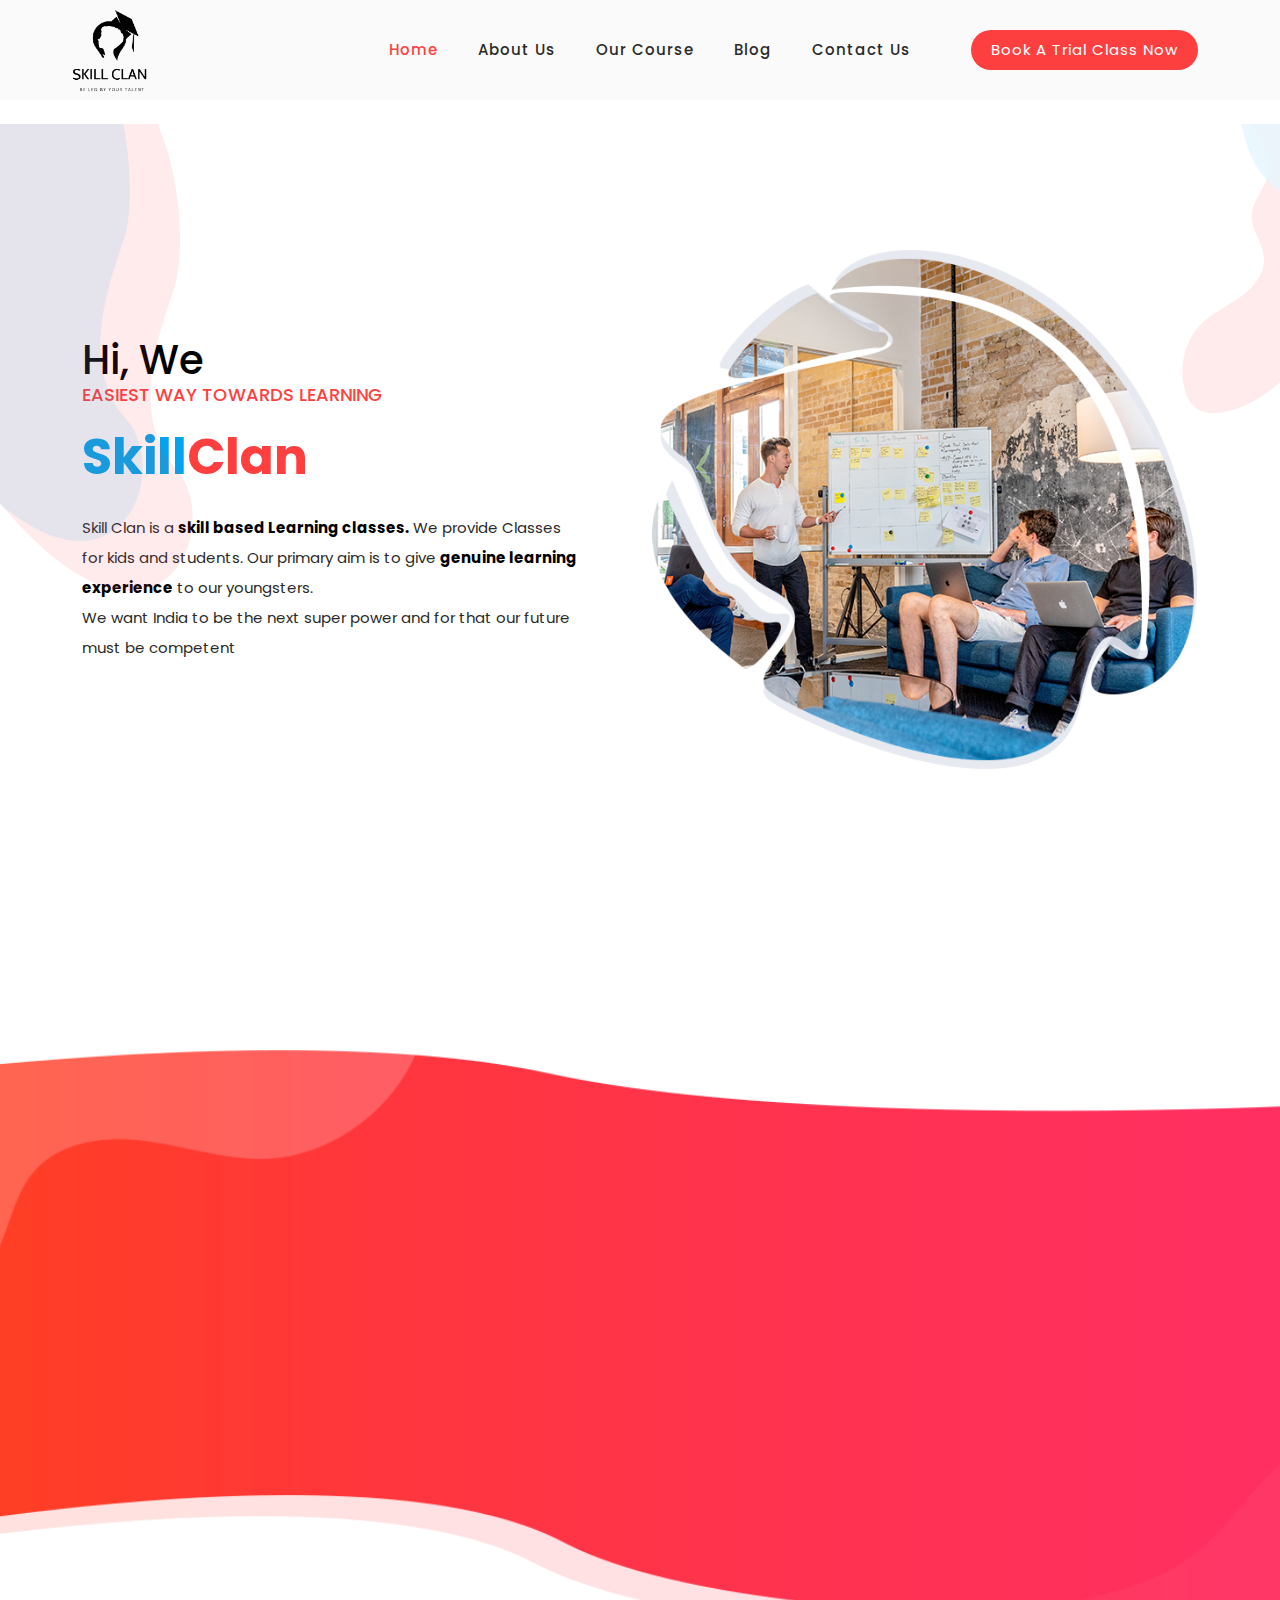
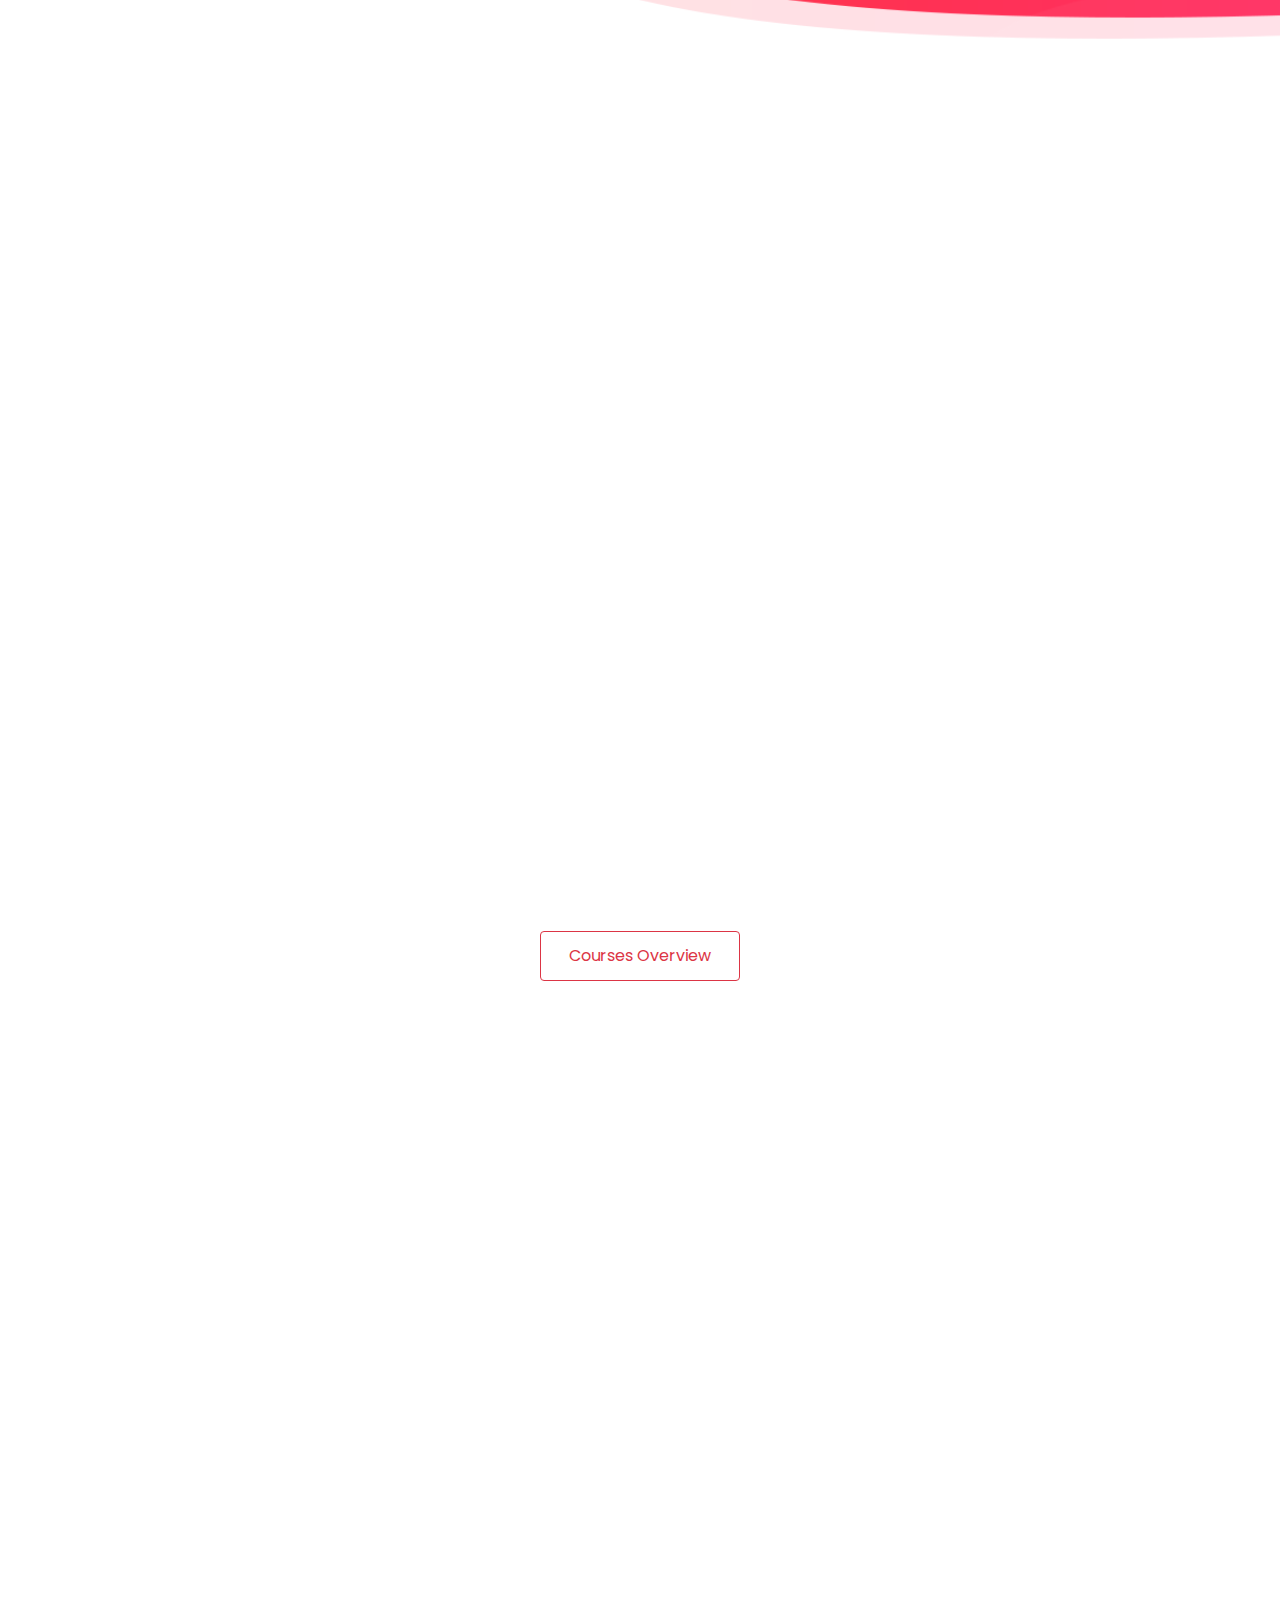
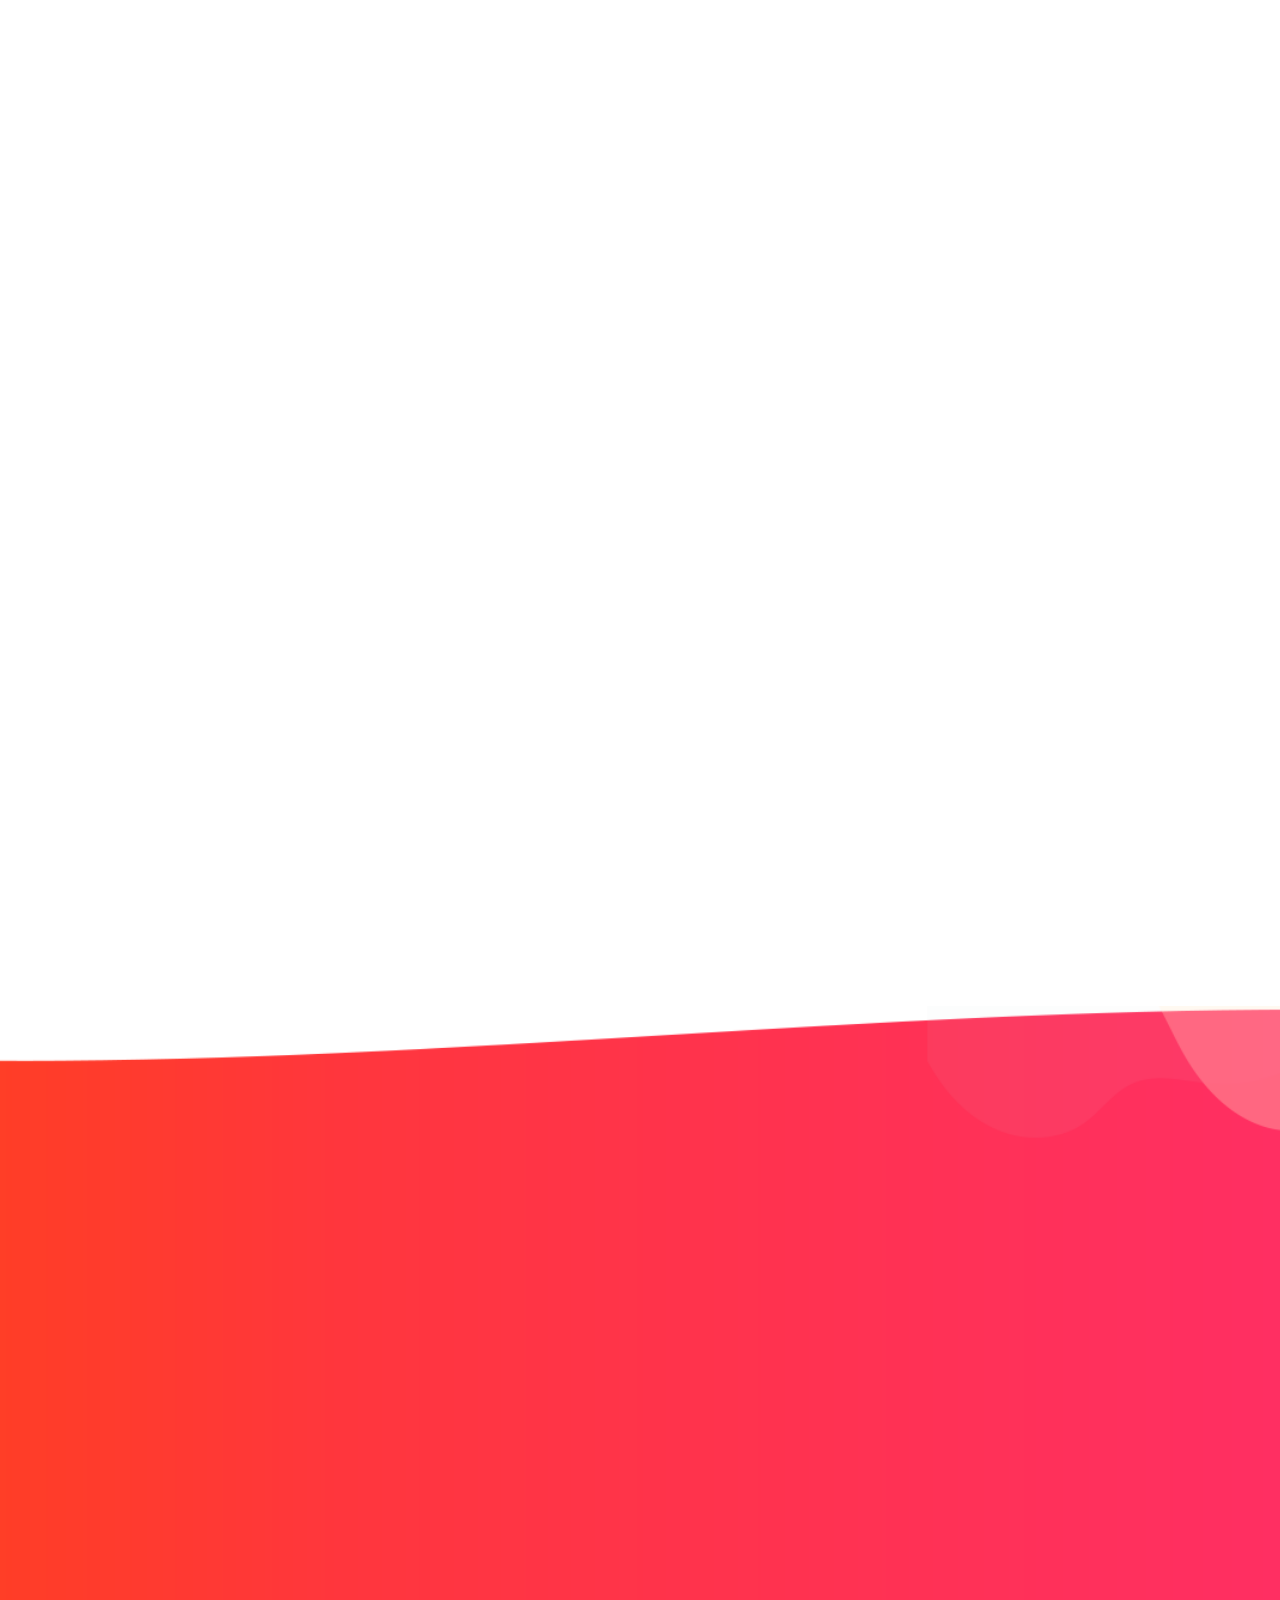
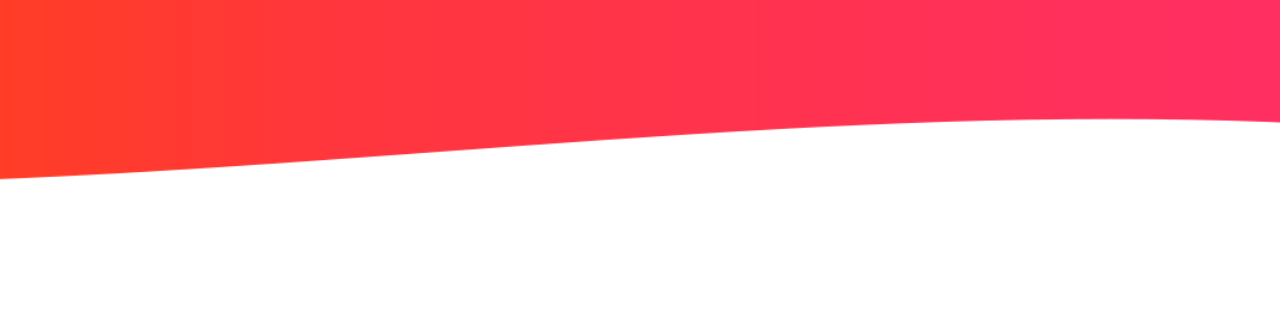
==== commit 097a8c93: "book a trial class now" ====
--- a/index.html
+++ b/index.html
@@ -154,7 +154,7 @@
               <li class="scroll-to-section"><a href="#blog">Blog</a></li>
               <li class="scroll-to-section"><a href="#contact">Contact Us</a></li>
               <li class="scroll-to-section">
-                <div class="main-red-button"><a href="#contact">Contact Now</a></div>
+                <div class="main-red-button"><a href="#contact">Book A Trial Class Now</a></div>
               </li>
             </ul>
             <a class='menu-trigger'>
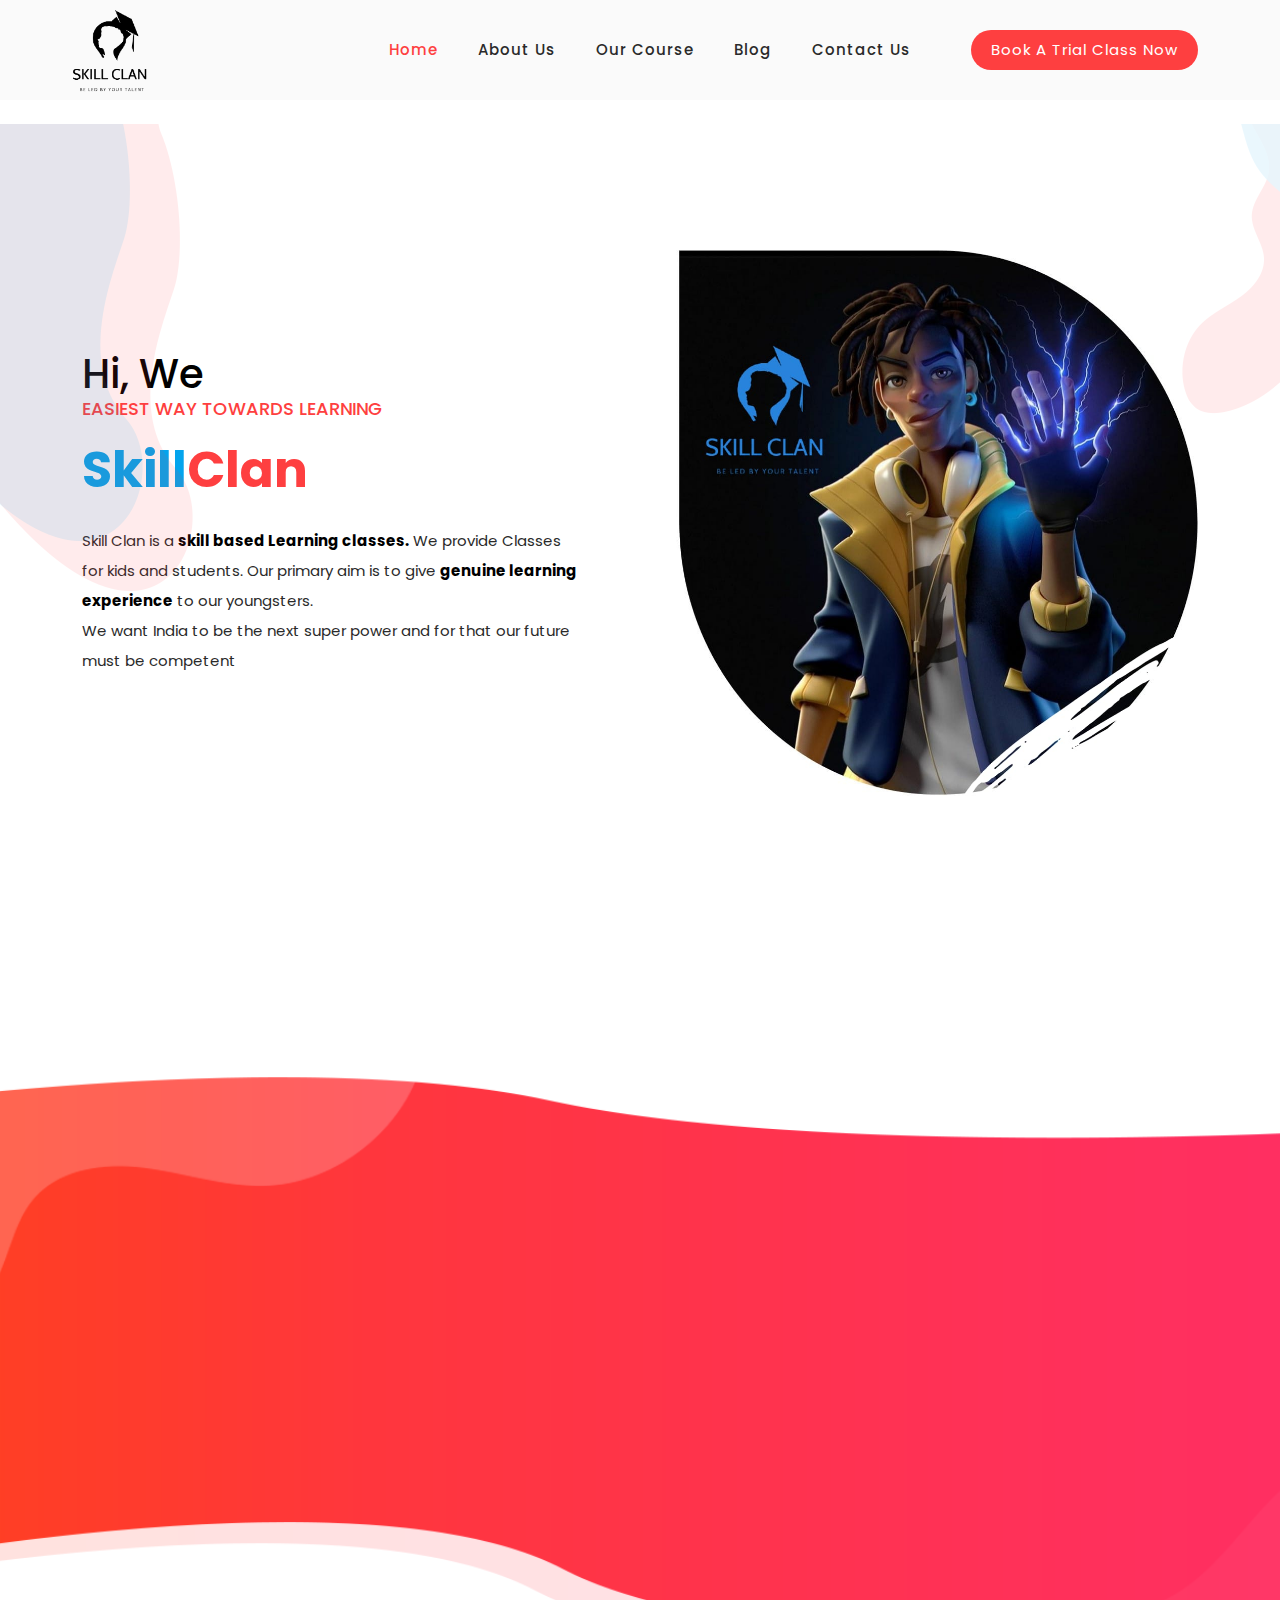
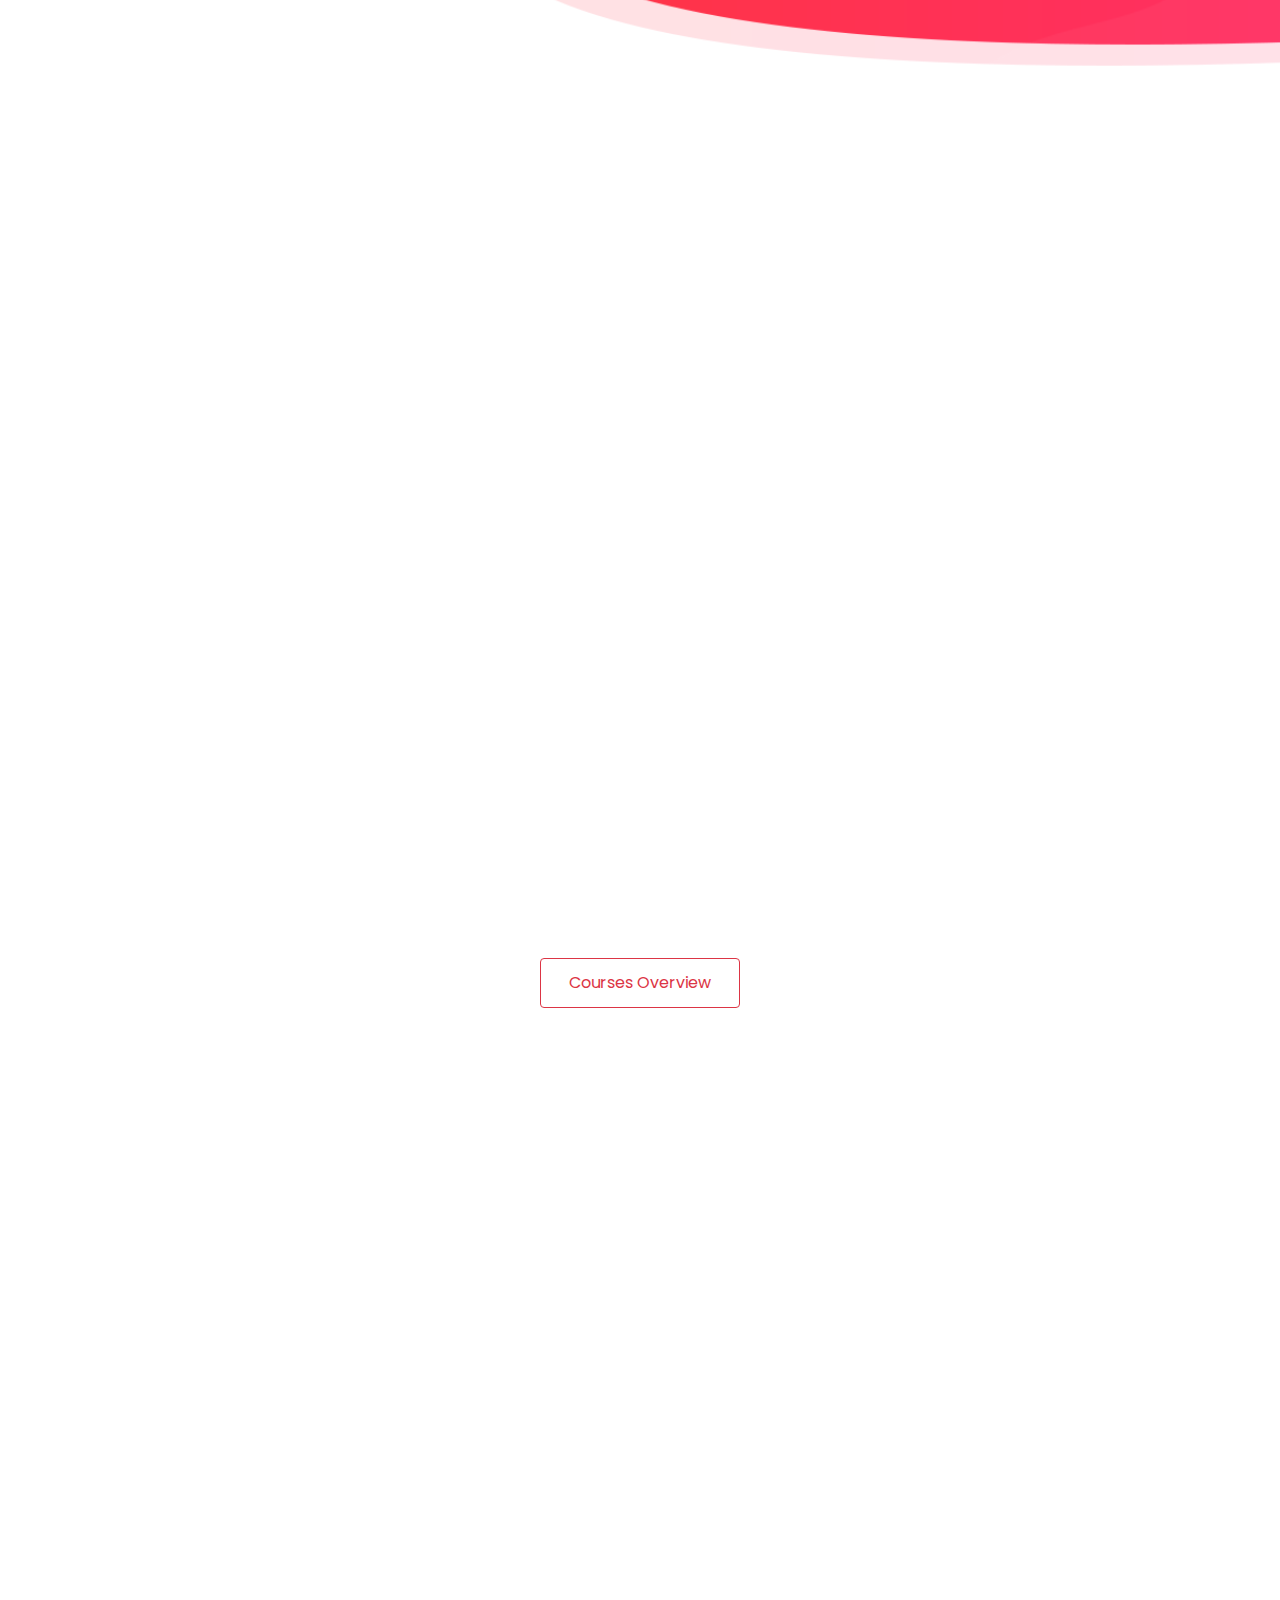
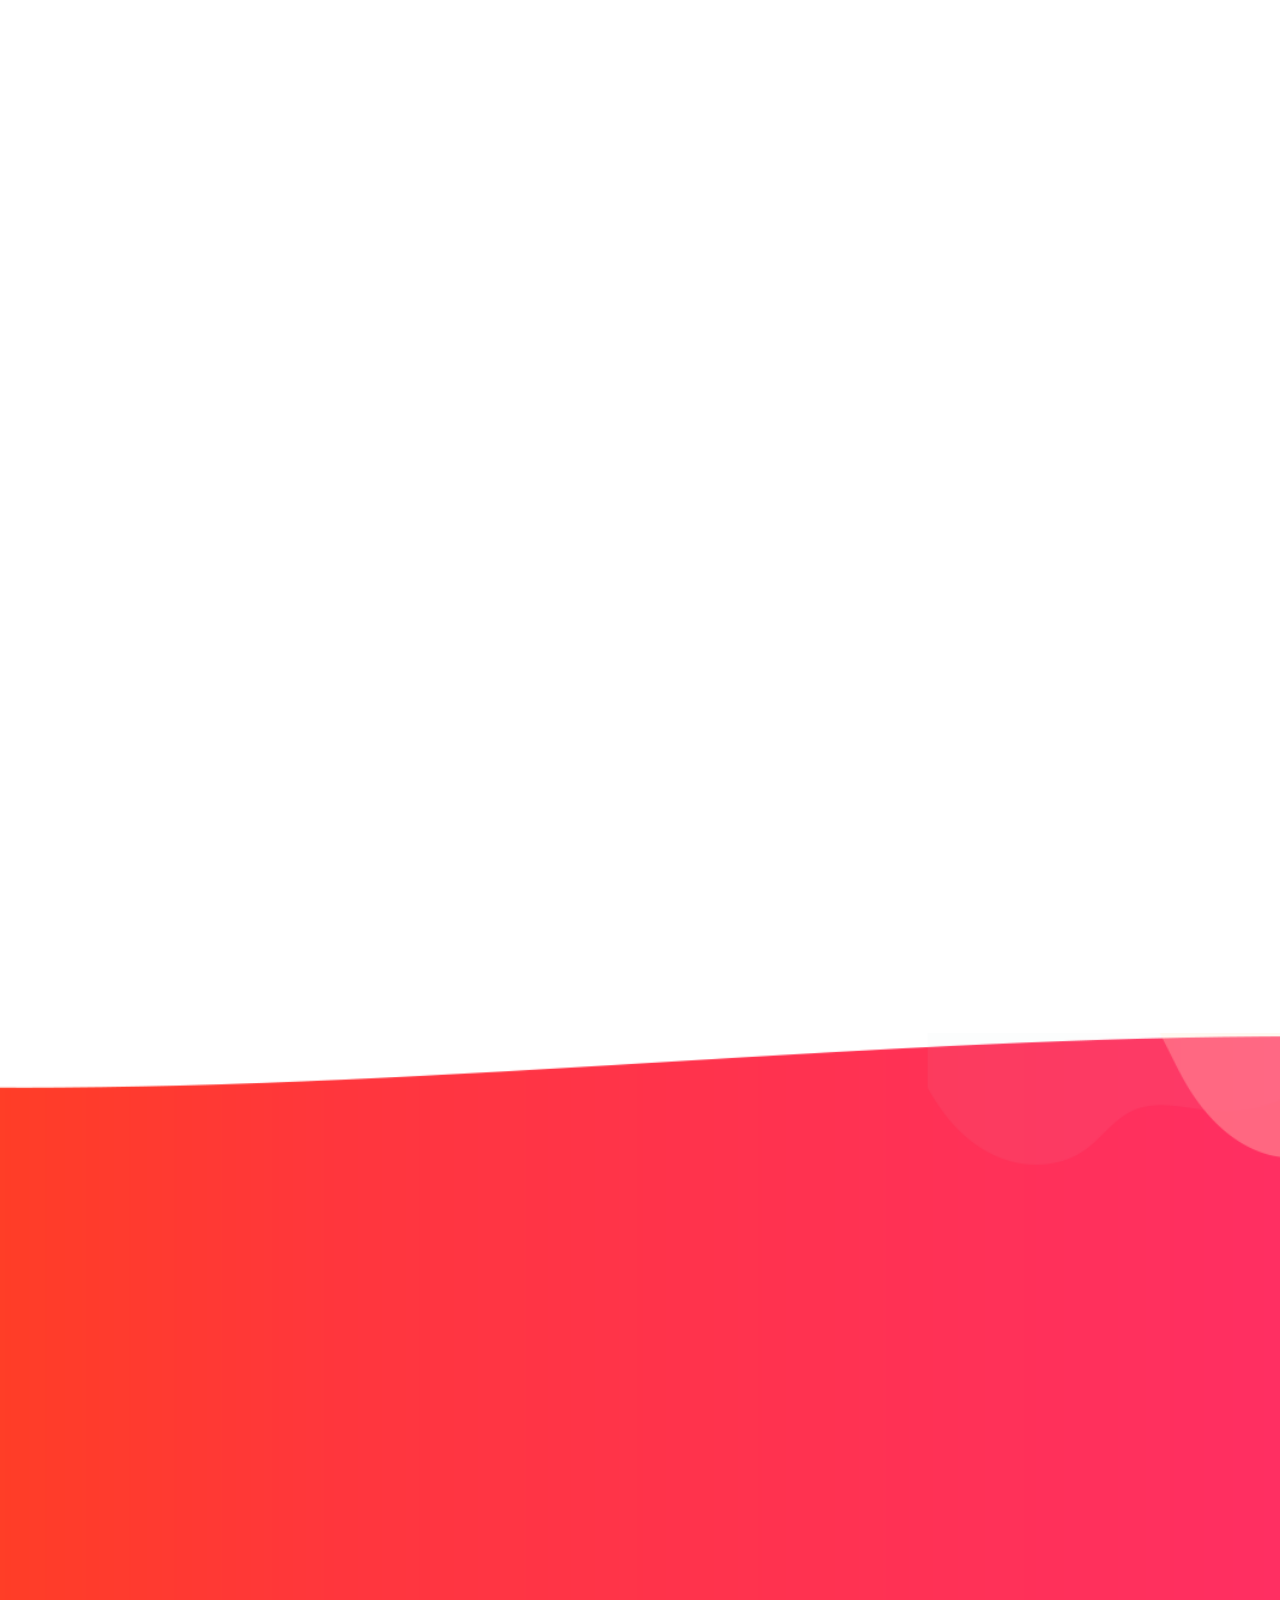
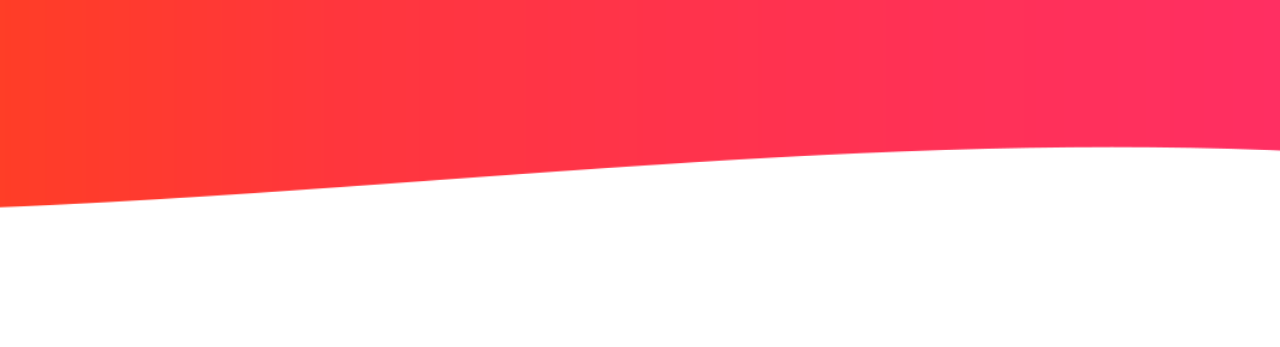
==== commit d6de7ef2: "repair" ====
--- a/index.html
+++ b/index.html
@@ -192,7 +192,7 @@
             </div>
             <div class="col-lg-6">
               <div class="right-image wow fadeInRight" data-wow-duration="1s" data-wow-delay="0.5s">
-                <img src="assets/images/banner-right-image.png" alt="team meeting">
+                <img src="assets/images/banner-right-image.jpeg" alt="team meeting">
               </div>
             </div>
           </div>
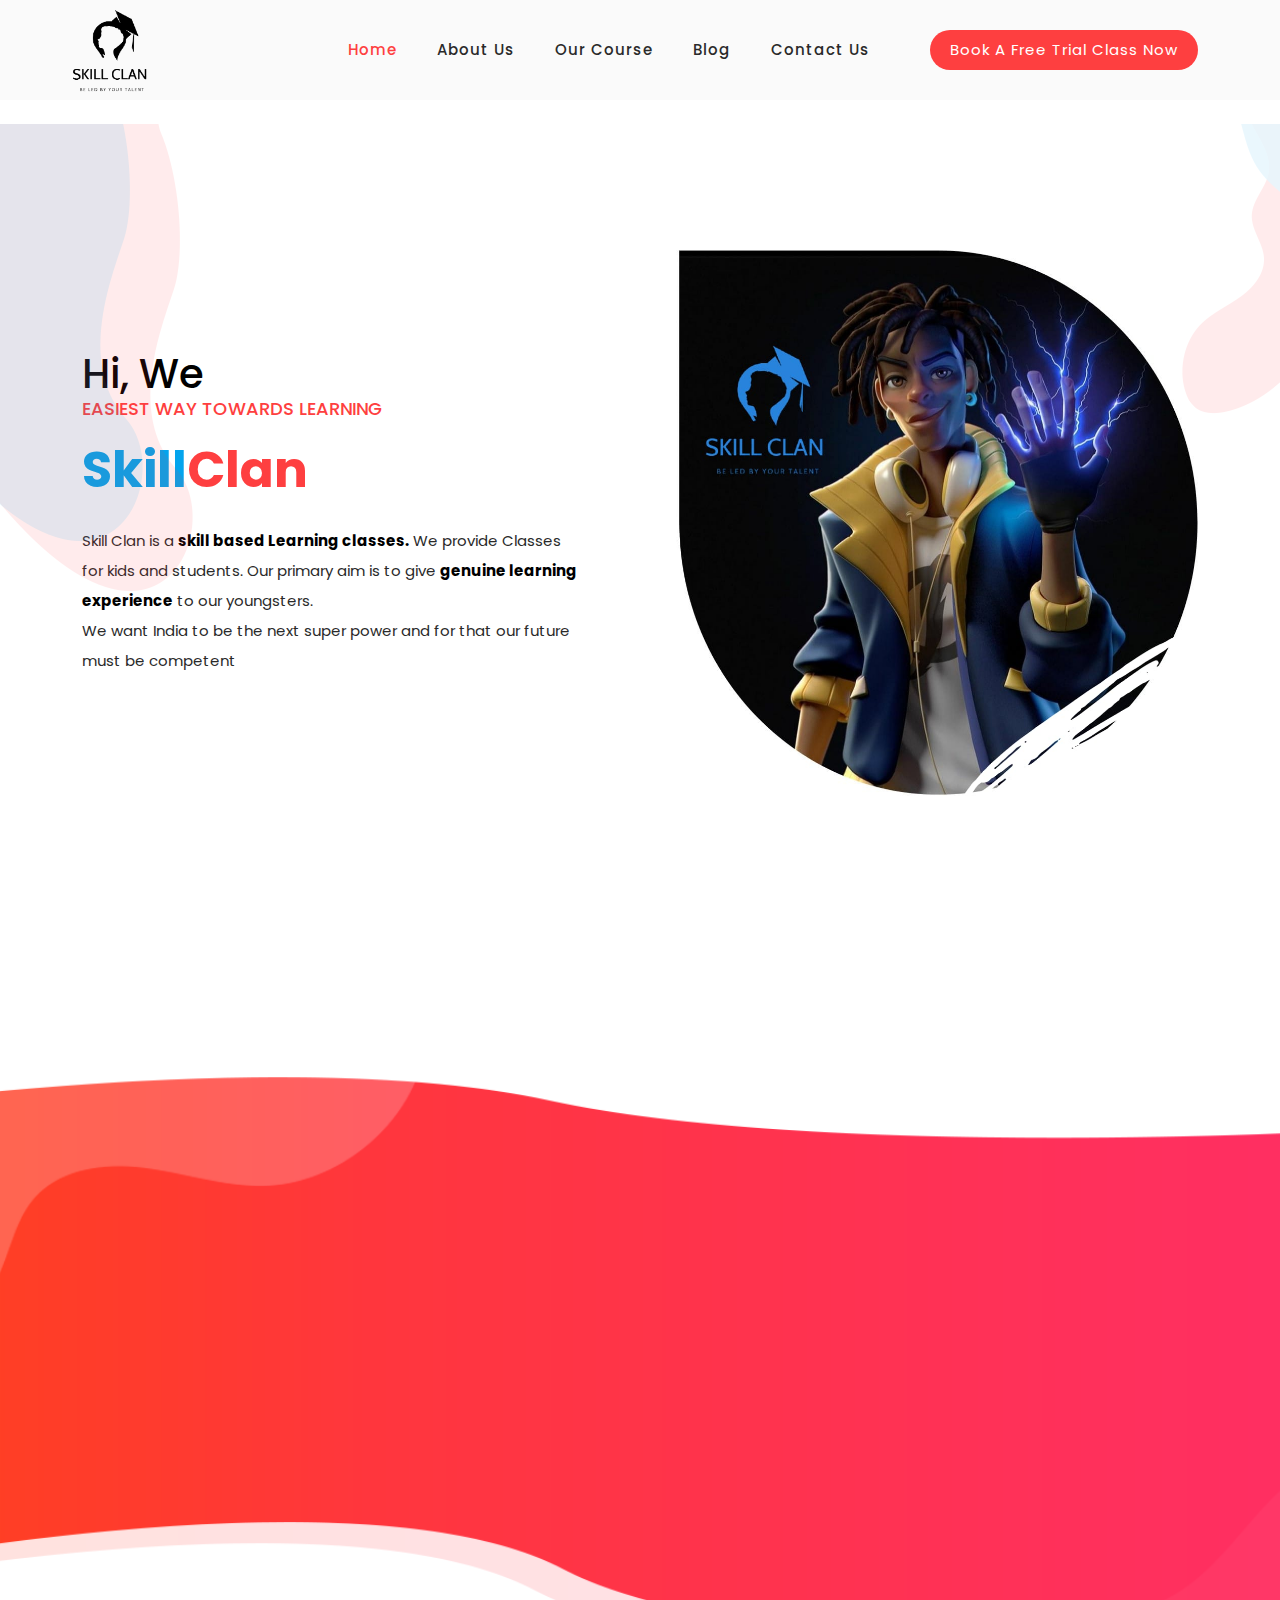
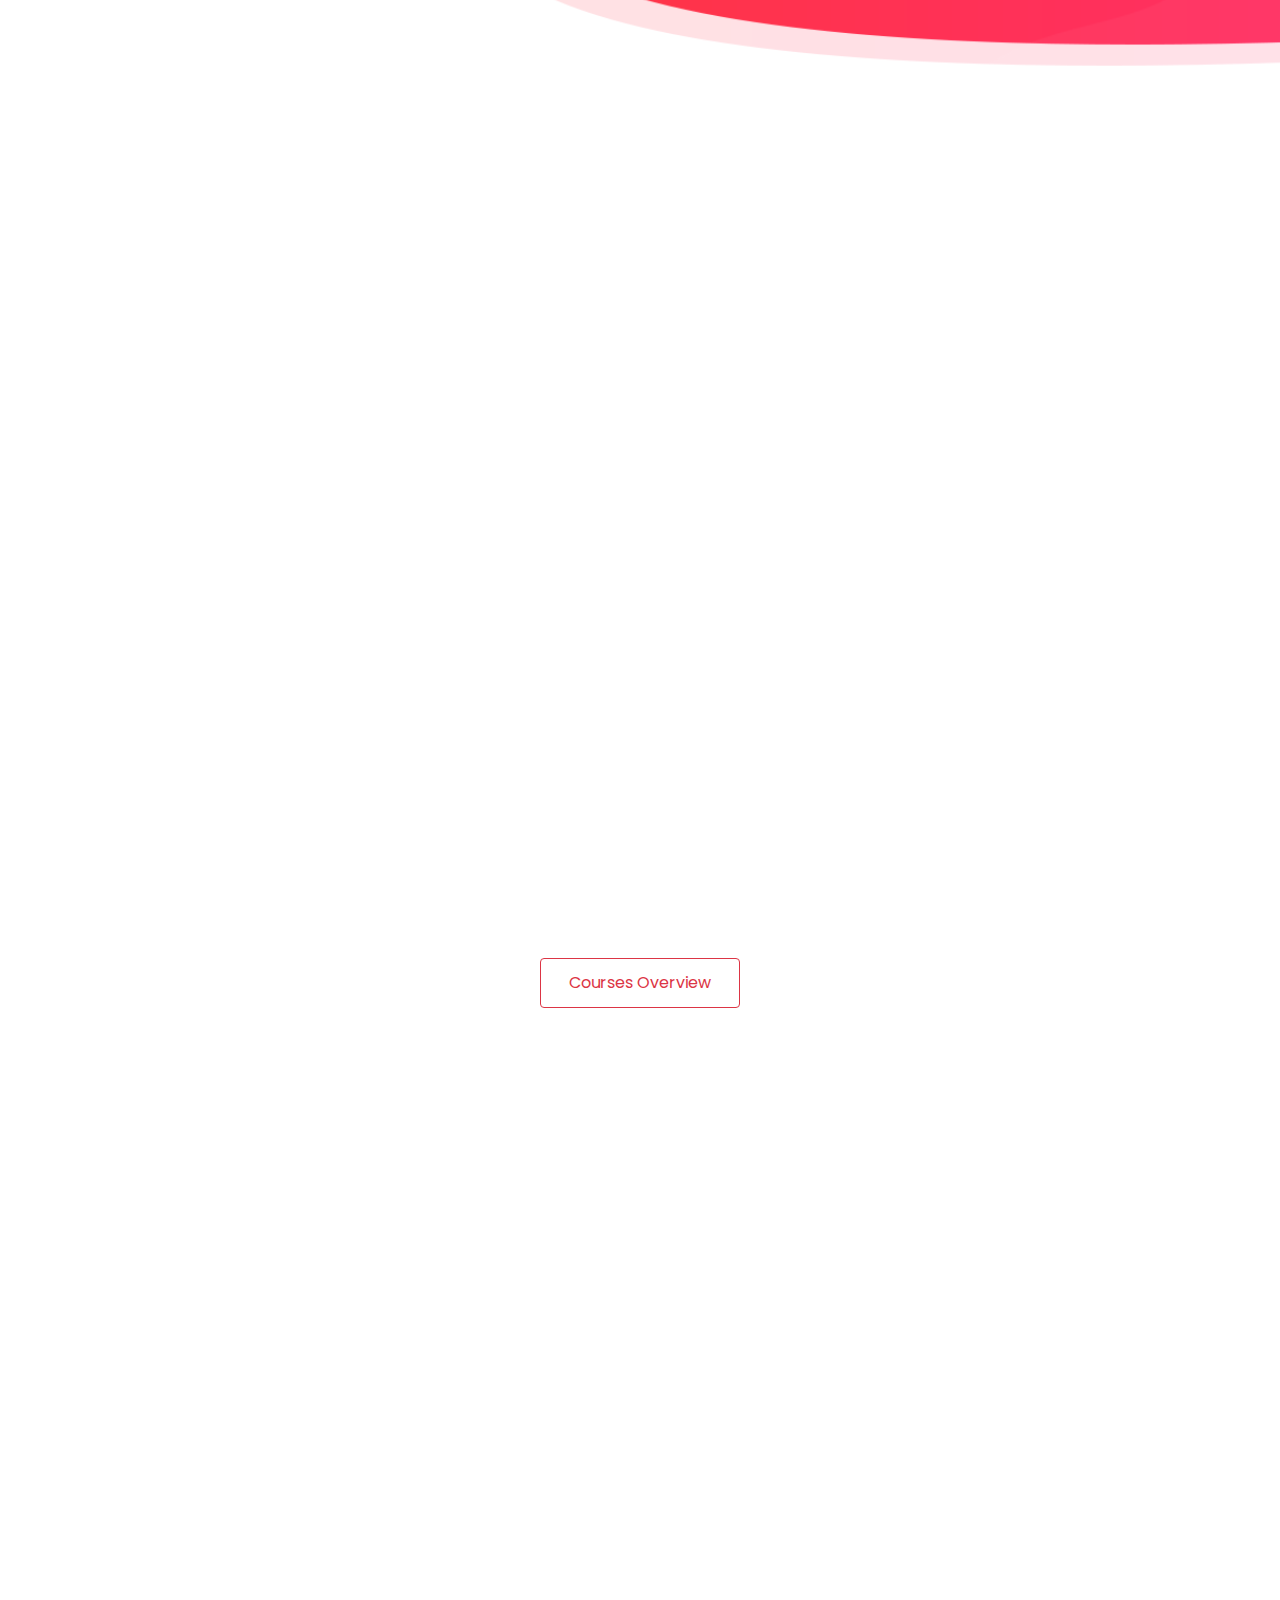
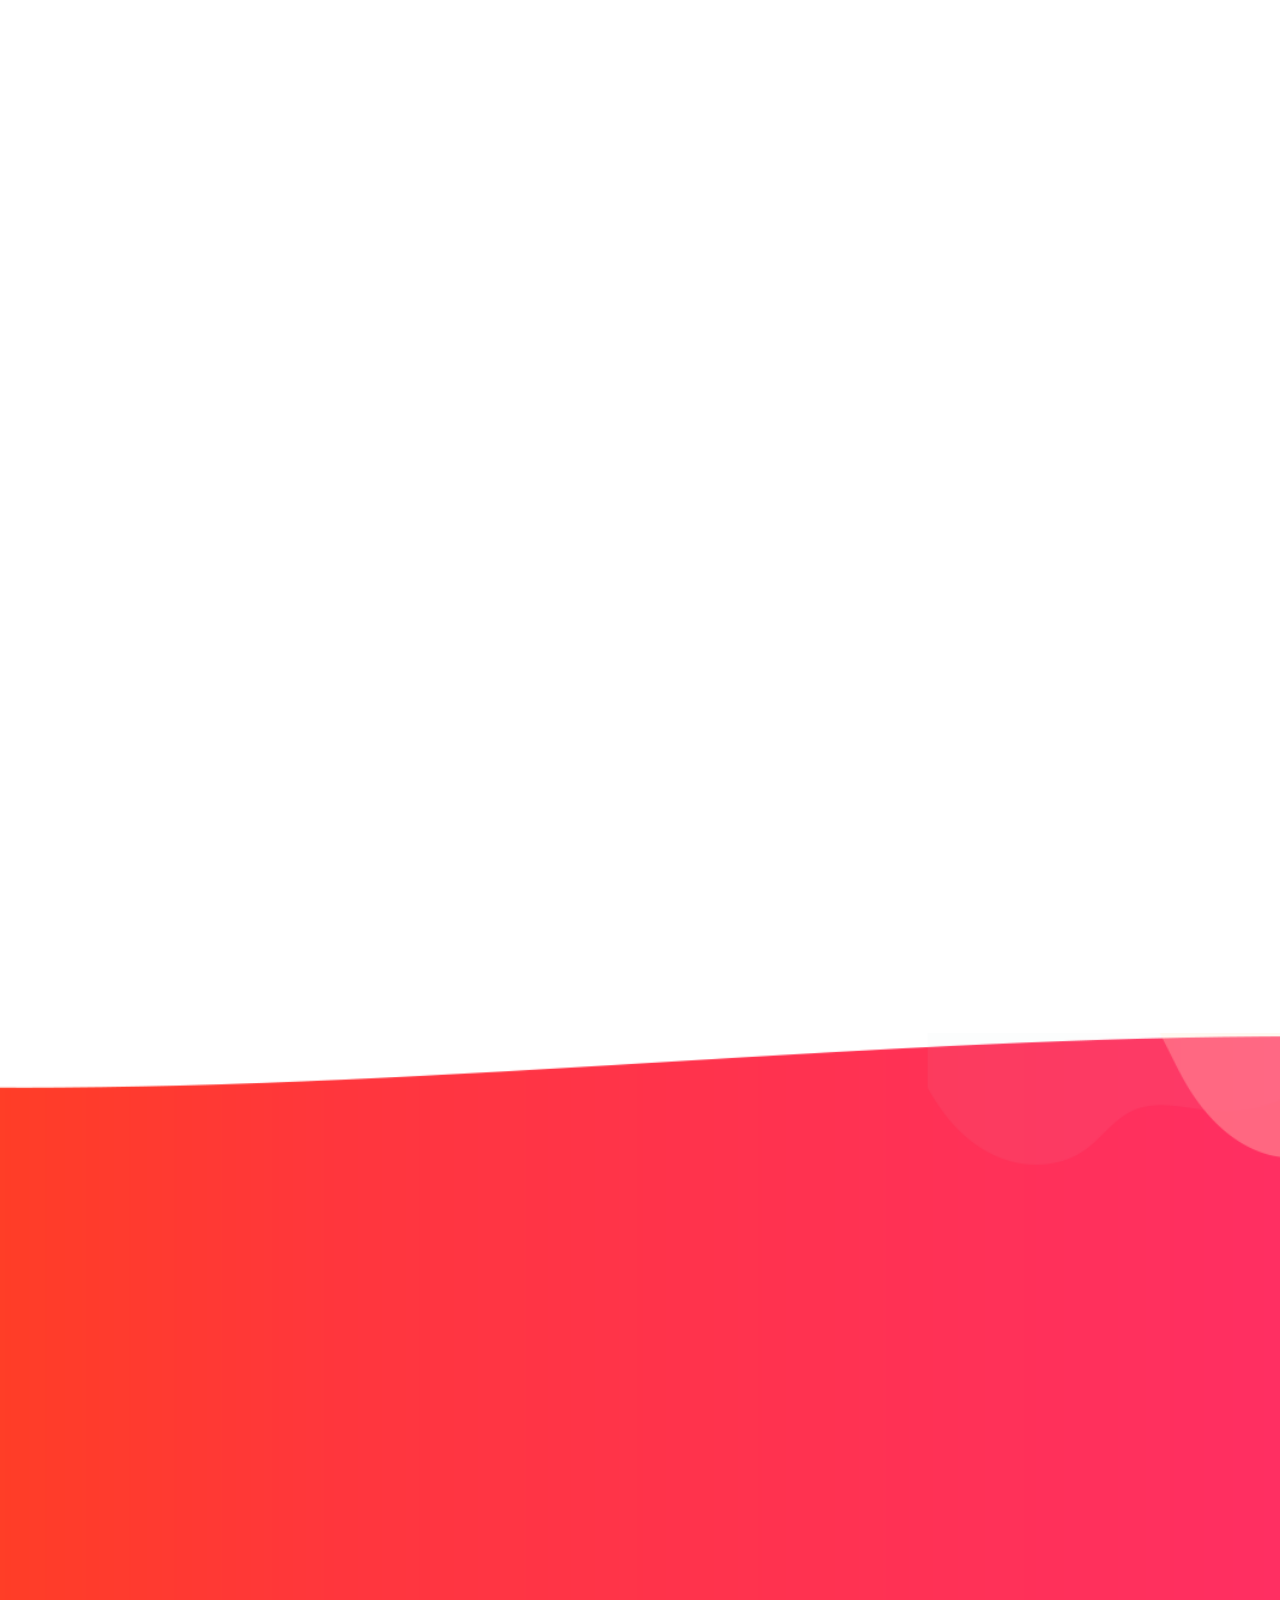
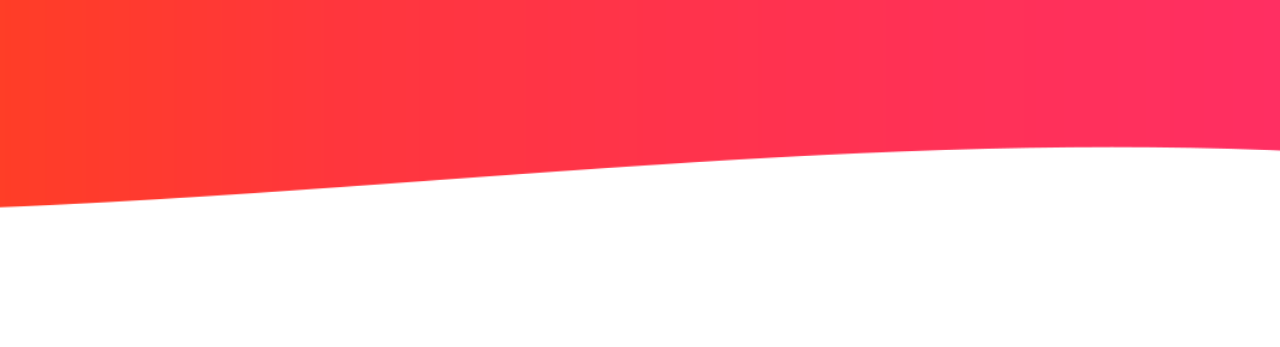
==== commit bbda55f1: "free class" ====
--- a/index.html
+++ b/index.html
@@ -154,7 +154,7 @@
               <li class="scroll-to-section"><a href="#blog">Blog</a></li>
               <li class="scroll-to-section"><a href="#contact">Contact Us</a></li>
               <li class="scroll-to-section">
-                <div class="main-red-button"><a href="#contact">Book A Trial Class Now</a></div>
+                <div class="main-red-button"><a href="#contact">Book A Free Trial Class Now</a></div>
               </li>
             </ul>
             <a class='menu-trigger'>
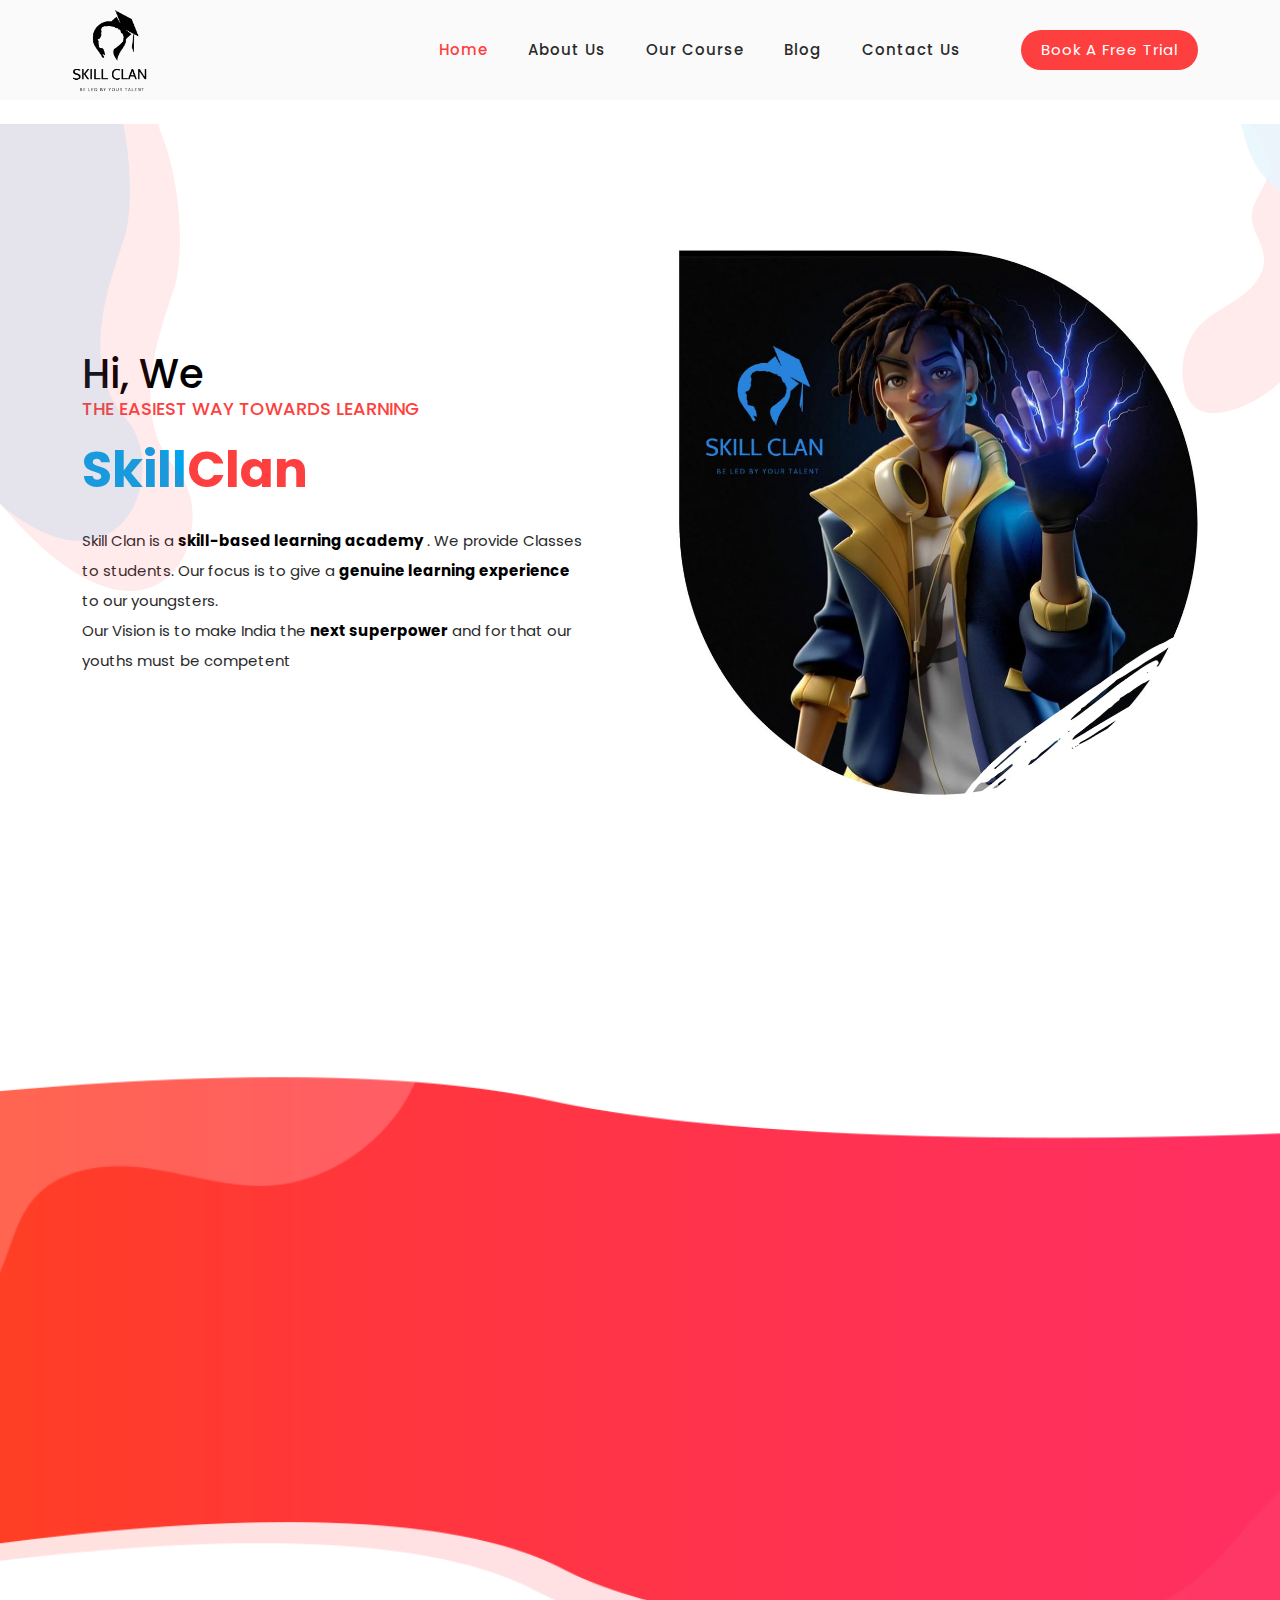
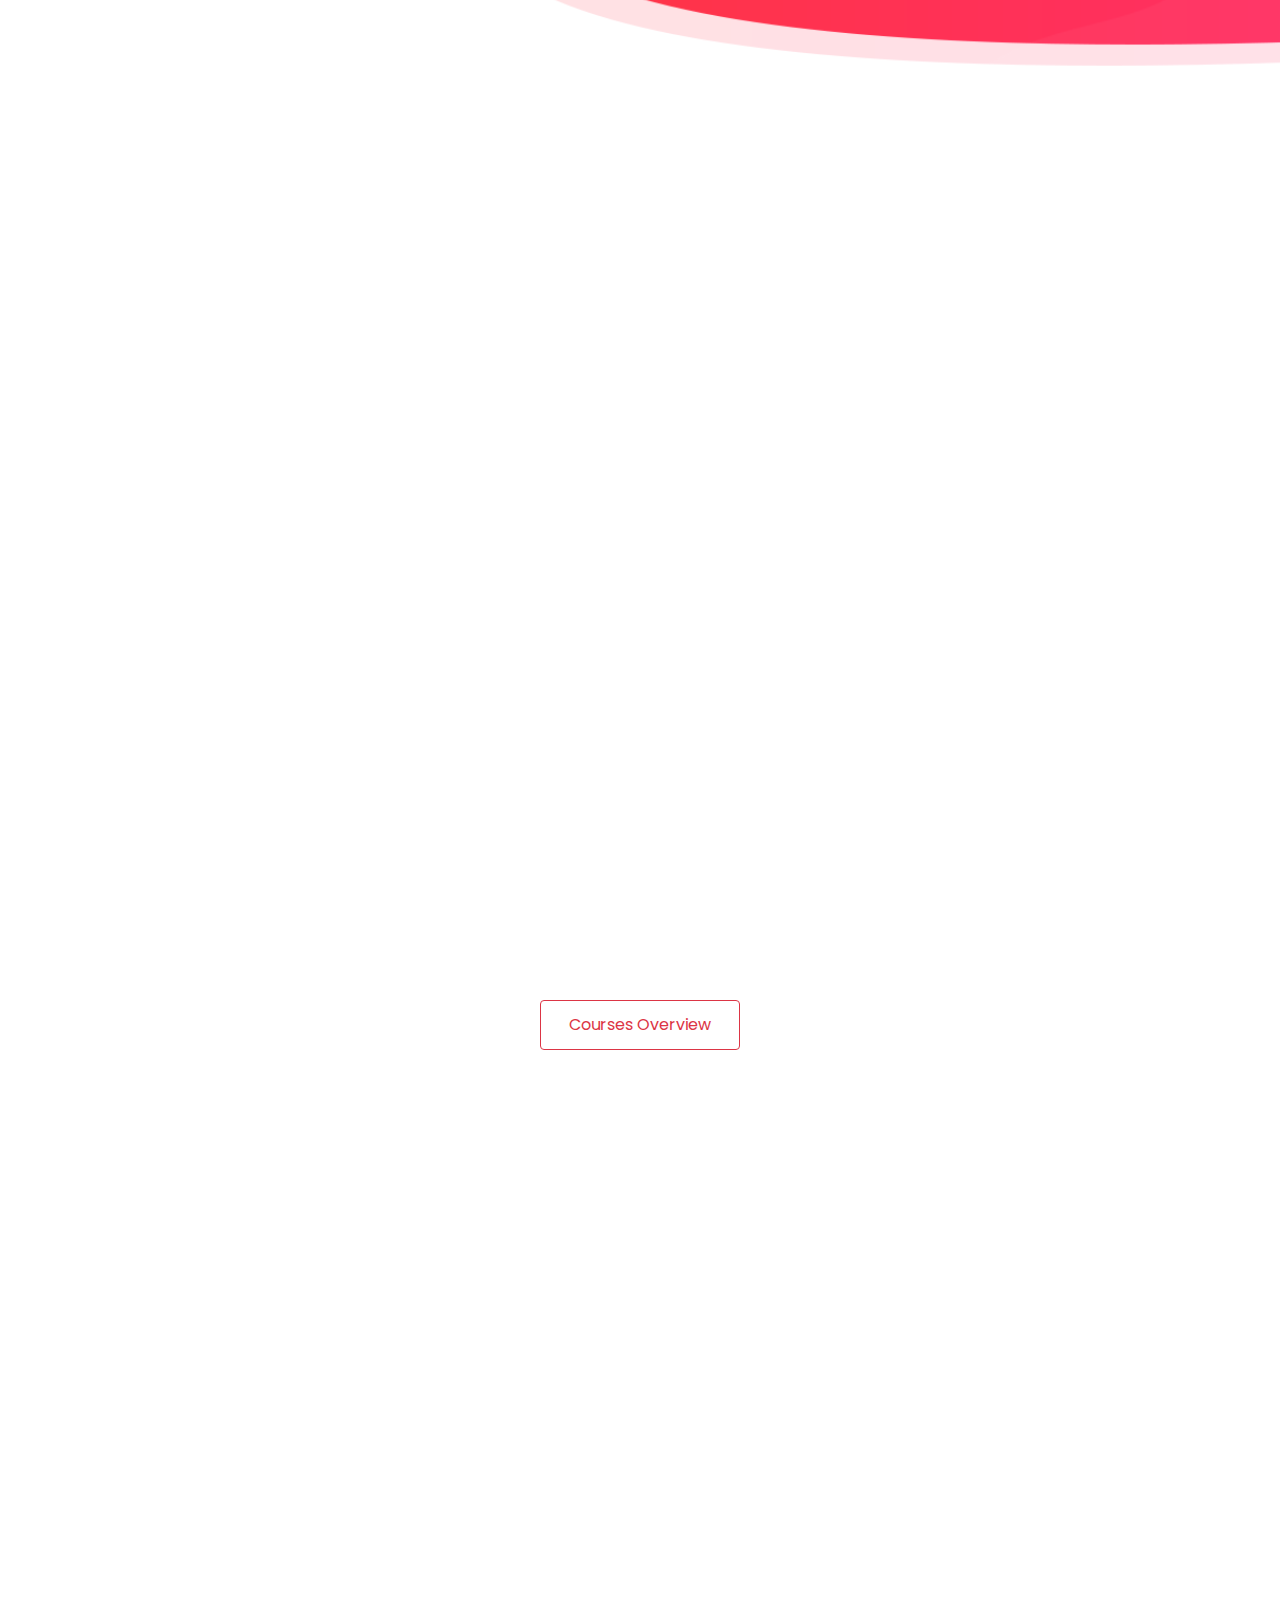
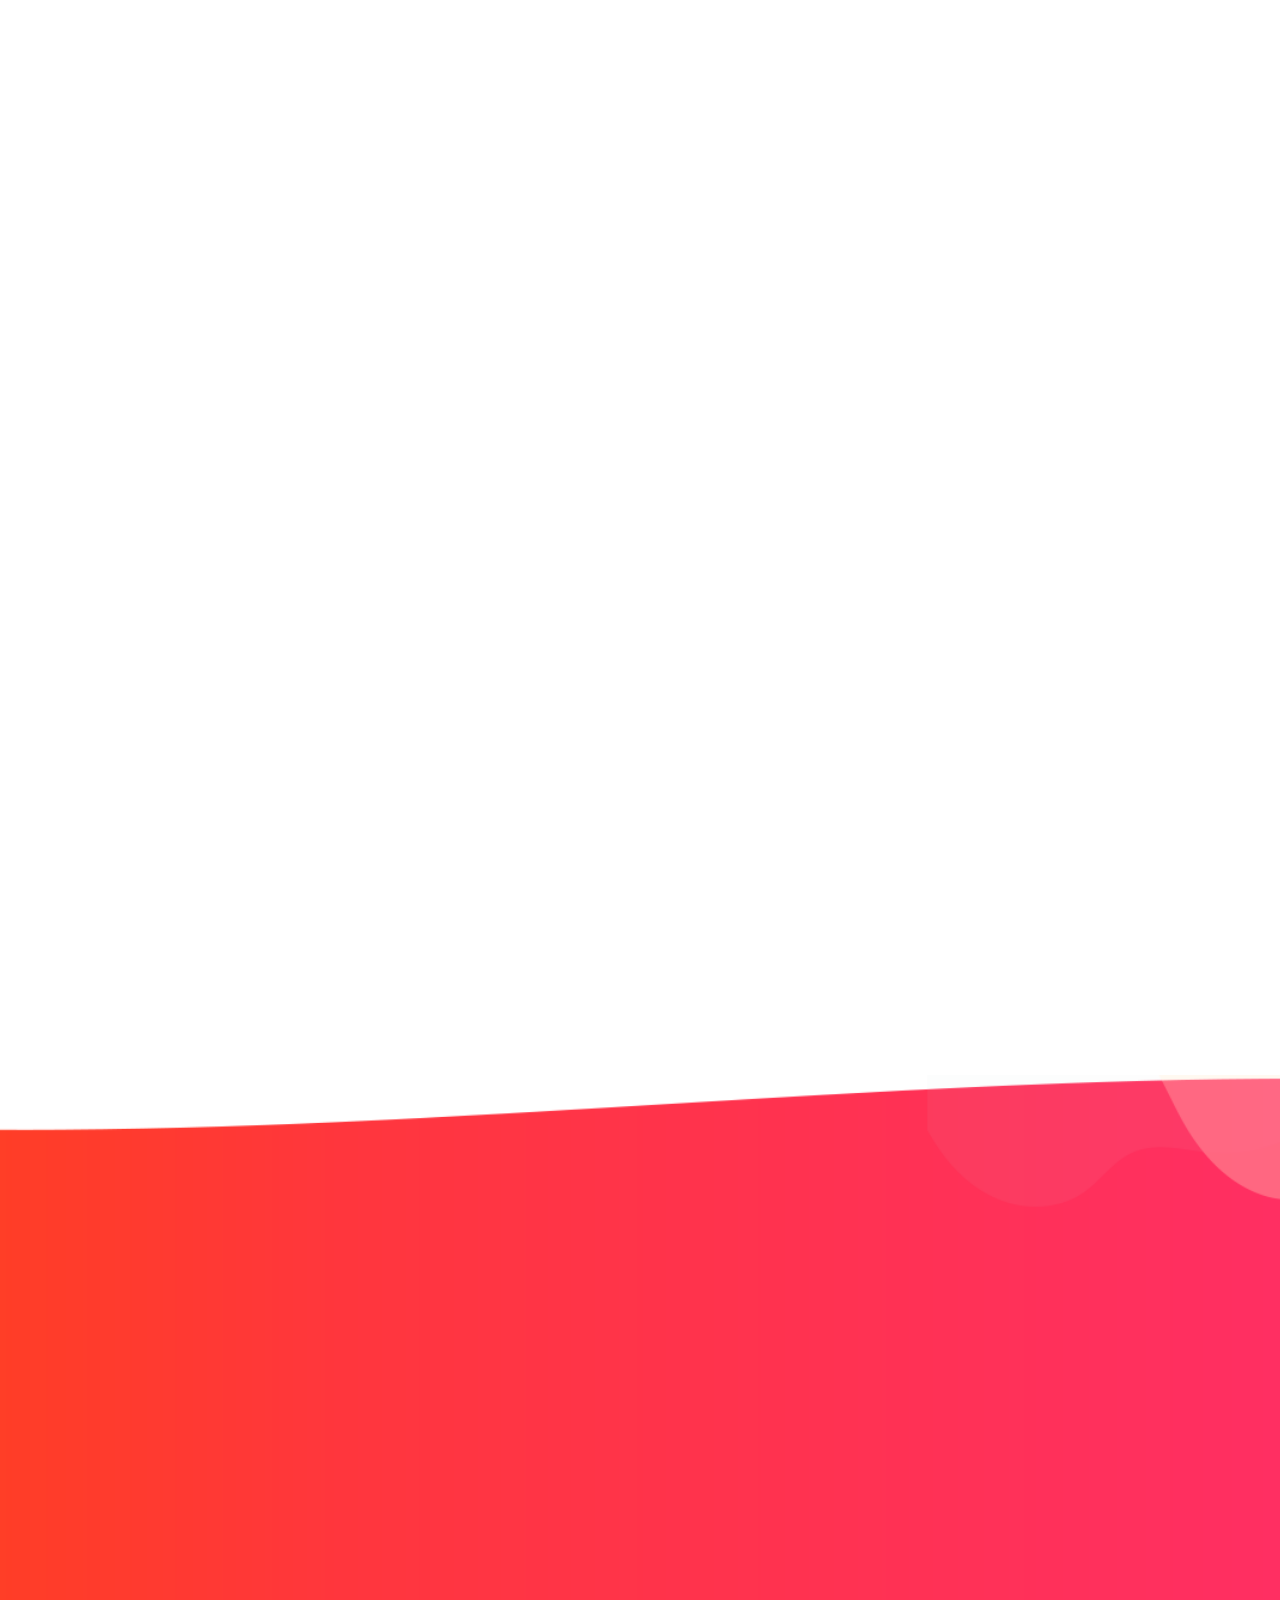
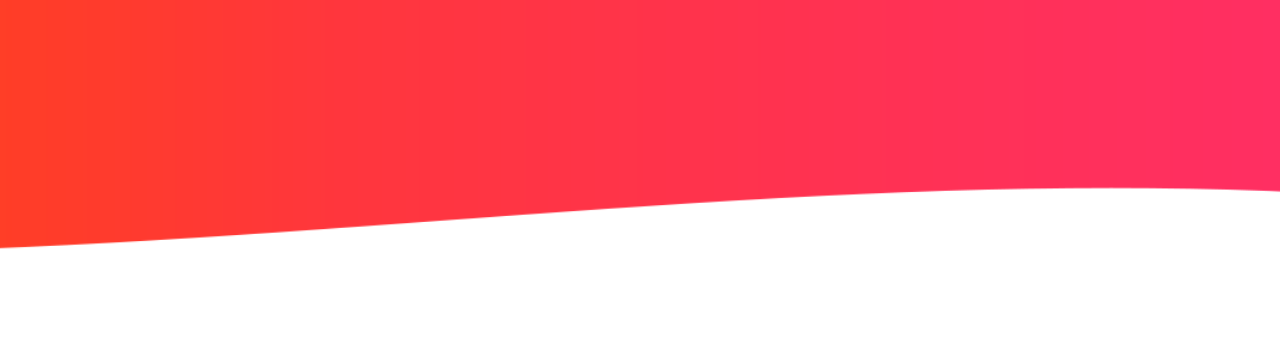
==== commit 71a9ad8d: "Add files via upload" ====
--- a/index.html
+++ b/index.html
@@ -154,7 +154,7 @@
               <li class="scroll-to-section"><a href="#blog">Blog</a></li>
               <li class="scroll-to-section"><a href="#contact">Contact Us</a></li>
               <li class="scroll-to-section">
-                <div class="main-red-button"><a href="#contact">Book A Free Trial Class Now</a></div>
+                <div class="main-red-button"><a href="contact.html">Book A Free Trial</a></div>
               </li>
             </ul>
             <a class='menu-trigger'>
@@ -177,22 +177,20 @@
               <div class="left-content header-text wow fadeInLeft" data-wow-duration="1s" data-wow-delay="1s">
                 <h1>
                   <a href="" class="typewrite" data-period="1000"
-                    data-type='[ "Hi, We are Skill Clan.", "I Want to become Software Engineer.",  "I want to Code.","I Want to Change world." ]'>
+                    data-type='[ "Hi, We are Skill Clan.", "I Want to become a Programmer.",  "I want to Learn Finance","I Want to become an Entrepreneur." ]'>
                     <br>
                     <span class="wrap"></span>
                   </a>
                 </h1>
-                <h6>Easiest Way Towards Learning</h6>
+                <h6>The Easiest Way Towards Learning</h6>
                 <h2><em>Skill</em><span>Clan</span></h2>
-                <p>Skill Clan is a <strong> skill based Learning classes.</strong> We provide Classes for kids and
-                  students. Our primary aim is to
-                  give <strong> genuine learning experience</strong> to our youngsters.<br>
-                  We want India to be the next super power and for that our future must be competent</p>
+                <p>Skill Clan is a <strong>skill-based learning academy</strong> . We provide Classes to students. Our focus is to give a <strong>genuine learning experience</strong> to our youngsters.
+                 <br>Our Vision is to make India the  <strong>next superpower</strong> and for that our youths must be competent</p>
               </div>
             </div>
             <div class="col-lg-6">
               <div class="right-image wow fadeInRight" data-wow-duration="1s" data-wow-delay="0.5s">
-                <img src="assets/images/banner-right-image.jpeg" alt="team meeting">
+                <img src="banner-right-image.jpeg" alt="team meeting">
               </div>
             </div>
           </div>
@@ -231,8 +229,8 @@
                   </div>
                   <div class="right-text">
                     <h4>Assignment and Test</h4>
-                    <p> Assignments and Homework questions
-                      Will be provided for deep learning of concepts. Peerwise counselling will be provided and overall
+                    <p> Regular assignments and homework questions
+                      will be provided for deep learning of concepts. Pairwise counseling will be provided and overall
                       performance will be monitored</p>
                   </div>
                 </div>
@@ -244,8 +242,8 @@
                   </div>
                   <div class="right-text">
                     <h4>Perks and Certificates</h4>
-                    <p>Free Goodies, Swags and Certificates will be given to the students on course completion to
-                      Encourage them to Continue Learning </p>
+                    <p>Free Goodies, Swags, and Certificates will be given to the students on course completion to
+                      encourage them for Learning </p>
                   </div>
                 </div>
               </div>
@@ -256,8 +254,7 @@
                   </div>
                   <div class="right-text">
                     <h4>Genuine Learning</h4>
-                    <p>We are strictly against Block based coding and want that our kids must learn the real coding-
-                      unlike the other platforms we will teach only on Real IDE's and Google Virtual labs.</p>
+                    <p>We are strictly against Block-based coding and want that our kids must learn the real coding- unlike the other platforms, we will teach only on Real IDE's and Google Virtual labs.</p>
                   </div>
                 </div>
               </div>
@@ -279,25 +276,22 @@
         <div class="col-lg-6 wow fadeInRight" data-wow-duration="1s" data-wow-delay="0.2s">
           <div class="section-heading">
             <h2><em>Courses We <span>Offer</span></em></h2>
-            <p>We provide variety of skill set classes for kids and Students. Our primary aim is to
-              give genuine learning experience to our youngsters. There's a high demand of skillful people, whether it
-              is Coding, Robotics , Digital Marketing, Entrepreneurship or Trading.
-              We want India to be the next super power and for that our future must be competent <br> All these courses
-              are well planned from Beginner Level till the Advance Level. </p>
+            <p> We provide a variety of skill classes for our students. Our foremost priority is to give a genuine teaching experience. There's a high demand for skillful people, whether it's Coding, Robotics, Digital Marketing, Entrepreneurship, or Trading. We want India to be the next superpower so for that our youths should be competent.
+              <br>  We have well-planned courses from Beginner Level to the Advance Level. </p>
           </div>
           <div class="row">
             <div class="col-lg-12">
               <div class="first-bar progress-skill-bar">
-                <h4 style="color: #03a4ed;">Coding With C++</h4>
-                <span style="color: rgb(32, 173, 19);">Live</span>
+                <h4 style="color: rgb(5, 86, 133);">Coding With C++</h4>
+                <span style="font-size:small">Live</span>
                 <div class="filled-bar"></div>
                 <div class="full-bar"></div>
               </div>
             </div>
             <div class="col-lg-12">
               <div class="second-bar progress-skill-bar">
-                <h4 style="color: #03a4ed; "> Programming With Python</h4>
-                <span style="color: rgb(32, 173, 19); left: 69% ;">Live</span>
+                <h4 style="color: rgb(5, 86, 133);">Programming With Python</h4>
+                <span style="font-size:small">Live</span>
                 <div class="filled-bar"></div>
                 <div class="full-bar"></div>
               </div>
@@ -305,7 +299,7 @@
             <div class="col-lg-12">
               <div class="first-bar progress-skill-bar">
                 <h4>Robotics</h4>
-                <span style="color: rgb(17, 0, 255) ;">Coming Soon</span>
+                <span style="font-size:small">Coming Soon</span>
                 <div class="filled-bar"></div>
                 <div class="full-bar"></div>
               </div>
@@ -313,7 +307,15 @@
             <div class="col-lg-12">
               <div class="first-bar progress-skill-bar">
                 <h4>Finance</h4>
-                <span>Coming Soon</span>
+                <span style="font-size:small">Coming Soon</span>
+                <div class="filled-bar"></div>
+                <div class="full-bar"></div>
+              </div>
+            </div>
+            <div class="col-lg-12">
+              <div class="first-bar progress-skill-bar">
+                <h4>Digital Marketing</h4>
+                <span style="font-size:small">Coming Soon</span>
                 <div class="filled-bar"></div>
                 <div class="full-bar"></div>
               </div>
@@ -321,7 +323,7 @@
             <div class="col-lg-12">
               <div class="first-bar progress-skill-bar">
                 <h4>Entrepreneurship</h4>
-                <span>Coming Soon</span>
+                <span style="font-size:small">Coming Soon</span>
                 <div class="filled-bar"></div>
                 <div class="full-bar"></div>
               </div>
@@ -329,7 +331,7 @@
           </div>
         </div>
       </div>
-      <center><a class="nav-link" href="/courseoverview.html"><button type="button" class="btn btn-outline-danger"
+      <center><a class="nav-link" href="courseoverview.html"><button type="button" class="btn btn-outline-danger"
             style="height:50px;width:200px">Courses Overview</button></a></center>
     </div>
   </div>
@@ -339,17 +341,17 @@
       <div class="row">
         <div class="col-lg-6 offset-lg-3">
           <div class="section-heading  wow bounceIn" data-wow-duration="1s" data-wow-delay="0.2s">
-            <h2>About The <em>Founders</em> &amp; <span>Instructors</span></h2>
-          </div>
-        </div>
-      </div>
-      <div class="row">
-        <div class="col-lg-3 col-sm-6">
+            <h2>The Team <em>That Makes</em> It <span>Possible</span></h2>
+          </div>
+        </div>
+      </div>
+      <div class="row">
+        <div class="col-lg-4 col-sm-6">
           <a href="#">
             <div class="item wow bounceInUp" data-wow-duration="1s" data-wow-delay="0.3s">
               <div class="hidden-content">
                 <h4>Utkarsh Gupta</h4>
-                <p> Co-Founder SKILLCLAN <br> Python Enthusiast, E-yantra by IIT bombay Robotics Competition Winner</p>
+                <p> Co-Founder SKILLCLAN <br> Python Enthusiast, Winner of E-yantra by IIT bombay (Robotics)</p>
               </div>
               <div class="showed-content">
                 <img src="assets/images/portfolio-image.jpg" alt="">
@@ -357,12 +359,12 @@
             </div>
           </a>
         </div>
-        <div class="col-lg-3 col-sm-6">
+        <div class="col-lg-4 col-sm-6">
           <a href="#">
             <div class="item wow bounceInUp" data-wow-duration="1s" data-wow-delay="0.4s">
               <div class="hidden-content">
-                <h4>Website Reporting</h4>
-                <p>Lorem ipsum dolor sit ameti ctetur aoi adipiscing eto.</p>
+                <h4>Saksham Garg</h4>
+                <p>Co-founder Skill Clan. BTech in Information Technolgy. C++, Data Science ,Working with Python and Python GUI.</p>
               </div>
               <div class="showed-content">
                 <img src="assets/images/portfolio-image.jpg" alt="">
@@ -370,12 +372,12 @@
             </div>
           </a>
         </div>
-        <div class="col-lg-3 col-sm-6">
+        <div class="col-lg-4 col-sm-6">
           <a href="#">
             <div class="item wow bounceInUp" data-wow-duration="1s" data-wow-delay="0.5s">
               <div class="hidden-content">
-                <h4>Performance Tests</h4>
-                <p>Lorem ipsum dolor sit ameti ctetur aoi adipiscing eto.</p>
+                <h4>Akash Sharma</h4>
+                <p>Co-founder Skill Clan. Spl. in Blockchain, Finance, Digital Marketing and Ethical Hacker.</p>
               </div>
               <div class="showed-content">
                 <img src="assets/images/portfolio-image.jpg" alt="">
@@ -383,19 +385,6 @@
             </div>
           </a>
         </div>
-        <div class="col-lg-3 col-sm-6">
-          <a href="#">
-            <div class="item wow bounceInUp" data-wow-duration="1s" data-wow-delay="0.6s">
-              <div class="hidden-content">
-                <h4>Data Analysis</h4>
-                <p>Lorem ipsum dolor sit ameti ctetur aoi adipiscing eto.</p>
-              </div>
-              <div class="showed-content">
-                <img src="assets/images/portfolio-image.jpg" alt="">
-              </div>
-            </div>
-          </a>
-        </div>
       </div>
     </div>
   </div>
@@ -405,7 +394,7 @@
       <div class="row">
         <div class="col-lg-6 wow fadeInDown" data-wow-duration="1s" data-wow-delay="0.25s">
           <div class="section-heading">
-            <h2>Check Out What Is <em>Trending</em> In Our Latest <span>News</span></h2>
+            <h2>Check Out <em>Our Latest</em> Updates <span>What's New!</span></h2>
           </div>
         </div>
         <div class="col-lg-6 wow fadeInDown" data-wow-duration="1s" data-wow-delay="0.25s">
@@ -417,7 +406,7 @@
       <div class="row">
         <div class="col-lg-6 wow fadeInUp" data-wow-duration="1s" data-wow-delay="0.25s">
           <div class="left-image">
-            <a href="#"><img src="assets/images/big-blog-thumb.jpg" alt="Workspace Desktop"></a>
+            <a href="blog.html"><img src="assets/images/big-blog-thumb.jpg" alt="Workspace Desktop"></a>
             <div class="info">
               <div class="inner-content">
                 <ul>
@@ -425,13 +414,13 @@
                   <li><i class="fa fa-users"></i> TemplateMo</li>
                   <li><i class="fa fa-folder"></i> Branding</li>
                 </ul>
-                <a href="#">
+                <a href="blog.html">
                   <h4>SEO Agency &amp; Digital Marketing</h4>
                 </a>
                 <p>Lorem ipsum dolor sit amet, consectetur and sed doer ket eismod tempor incididunt ut labore et dolore
                   magna...</p>
                 <div class="main-blue-button">
-                  <a href="#">Discover More</a>
+                  <a href="blog.html">Discover More</a>
                 </div>
               </div>
             </div>
@@ -443,37 +432,37 @@
               <li>
                 <div class="left-content align-self-center">
                   <span><i class="fa fa-calendar"></i> 18 Mar 2021</span>
-                  <a href="#">
+                  <a href="blog.html">
                     <h4>New Websites &amp; Backlinks</h4>
                   </a>
                   <p>Lorem ipsum dolor sit amsecteturii and sed doer ket eismod...</p>
                 </div>
                 <div class="right-image">
-                  <a href="#"><img src="assets/images/blog-thumb-01.jpg" alt=""></a>
+                  <a href="blog.html"><img src="assets/images/blog-thumb-01.jpg" alt=""></a>
                 </div>
               </li>
               <li>
                 <div class="left-content align-self-center">
                   <span><i class="fa fa-calendar"></i> 14 Mar 2021</span>
-                  <a href="#">
+                  <a href="blog.html">
                     <h4>SEO Analysis &amp; Content Ideas</h4>
                   </a>
                   <p>Lorem ipsum dolor sit amsecteturii and sed doer ket eismod...</p>
                 </div>
                 <div class="right-image">
-                  <a href="#"><img src="assets/images/blog-thumb-01.jpg" alt=""></a>
+                  <a href="blog.html"><img src="assets/images/blog-thumb-01.jpg" alt=""></a>
                 </div>
               </li>
               <li>
                 <div class="left-content align-self-center">
                   <span><i class="fa fa-calendar"></i> 06 Mar 2021</span>
-                  <a href="#">
+                  <a href="blog.html">
                     <h4>SEO Tips &amp; Digital Marketing</h4>
                   </a>
                   <p>Lorem ipsum dolor sit amsecteturii and sed doer ket eismod...</p>
                 </div>
                 <div class="right-image">
-                  <a href="#"><img src="assets/images/blog-thumb-01.jpg" alt=""></a>
+                  <a href="blog.html"><img src="assets/images/blog-thumb-01.jpg" alt=""></a>
                 </div>
               </li>
             </ul>
@@ -488,11 +477,11 @@
       <div class="row">
         <div class="col-lg-6 align-self-center wow fadeInLeft" data-wow-duration="0.5s" data-wow-delay="0.25s">
           <div class="section-heading">
-            <h2>Feel Free To Send Us a Message Us About your Carreer</h2>
-            <p>Please press the button below to whatsapp us or to call us</p>
+            <h2>To Book A FREE Trial Class</h2>
+            <p>Tap the button below to whatsapp us or to call us</p>
             <div class="phone-info">
-              <h4>For any enquiry, Whatsapp / Call Us: <span> <a href="https://wa.me/919717020263"> <i
-                      class="fa fa-phone"></i></a><a href="https://wa.me/919717020263">+91 97170 20263</a></span></h4>
+              <h4>For any enquiry, Whatsapp / Call Us: <span> <a href="https://wa.me/919717020263">
+                 <i class="fa fa-whatsapp" aria-hidden="true"></i></a><a href="https://wa.me/919717020263">+91 97170 20263</a></span></h4>
             </div>
           </div>
         </div>
@@ -542,8 +531,6 @@
       <div class="row">
         <div class="col-lg-12 wow fadeIn" data-wow-duration="1s" data-wow-delay="0.25s">
           <p> &copy;Copyright 2021 Skill-Clan Academy All Rights Reserved.
-
-            <br>Design: <a rel="nofollow" href="https://github.com/utkarsh9801">Utkarsh Gupta</a>
           </p>
         </div>
       </div>
@@ -559,4 +546,4 @@
 
 </body>
 
-</html>+</html>
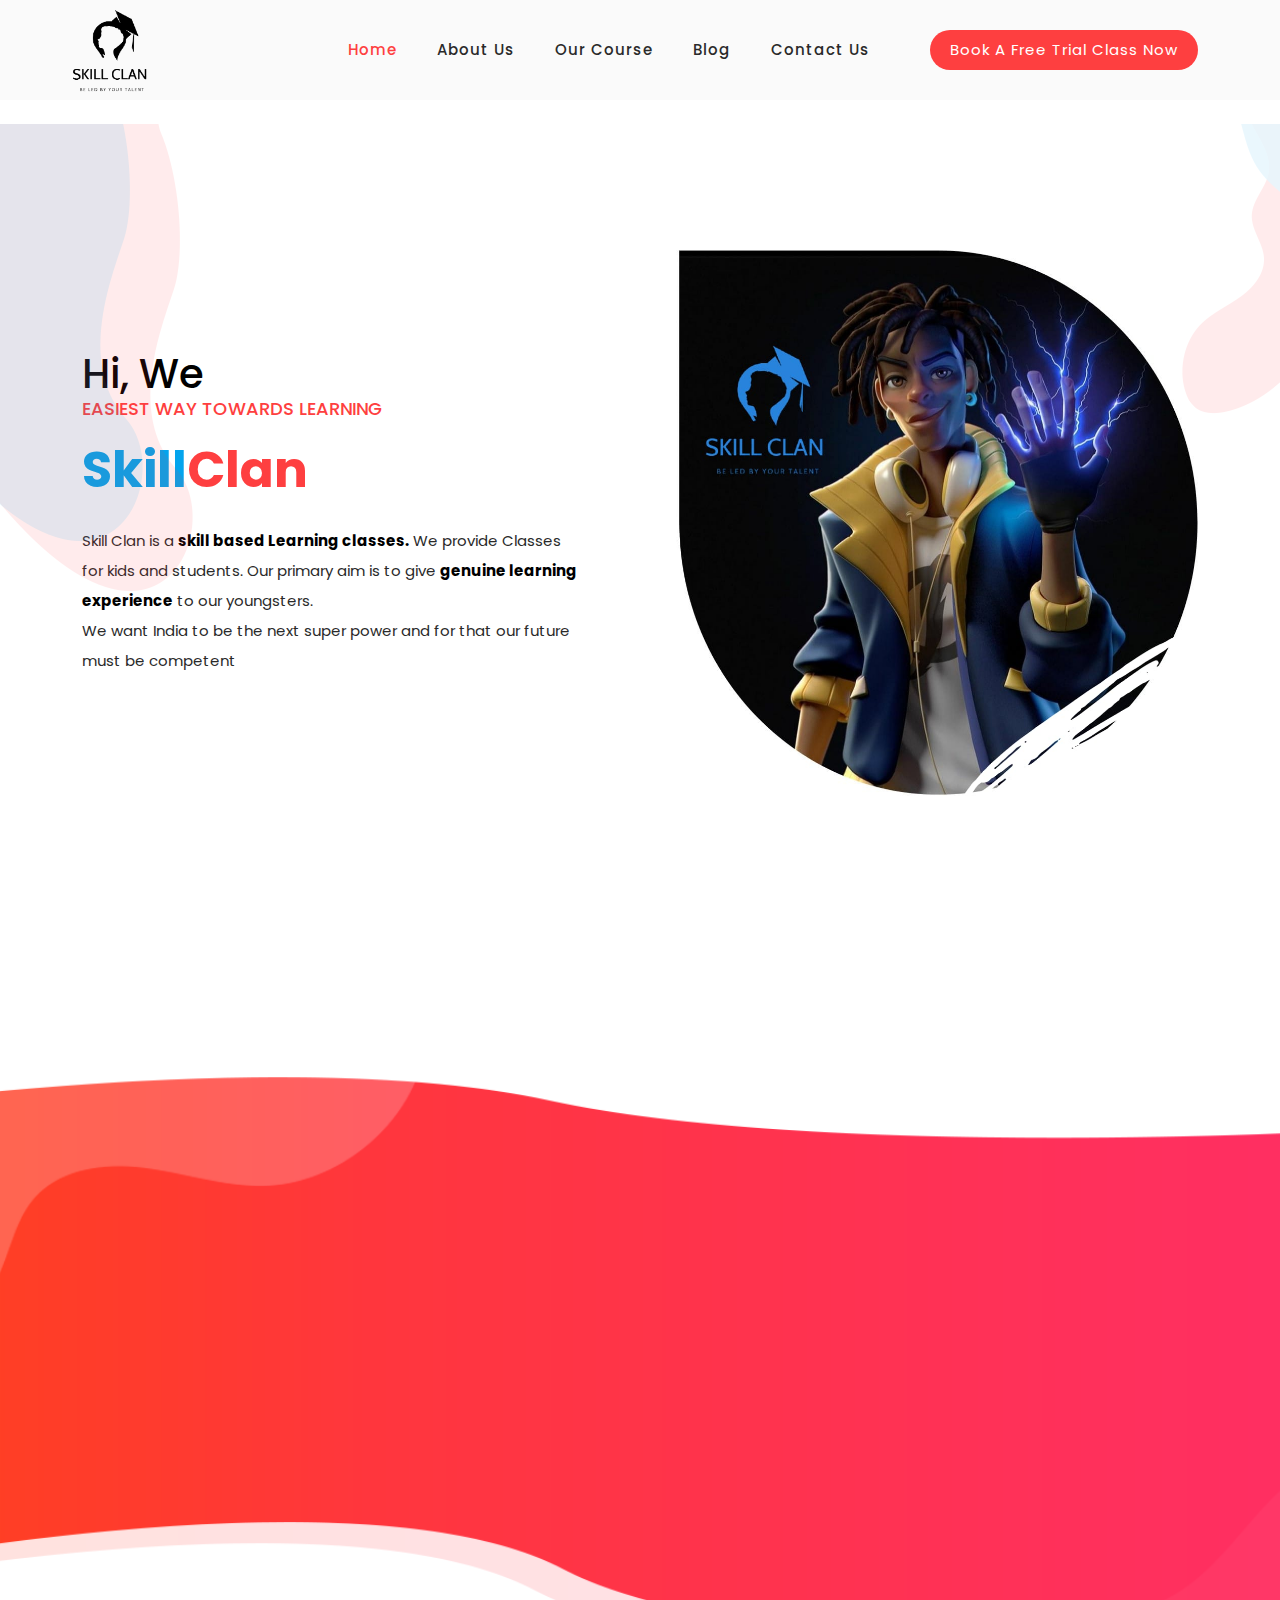
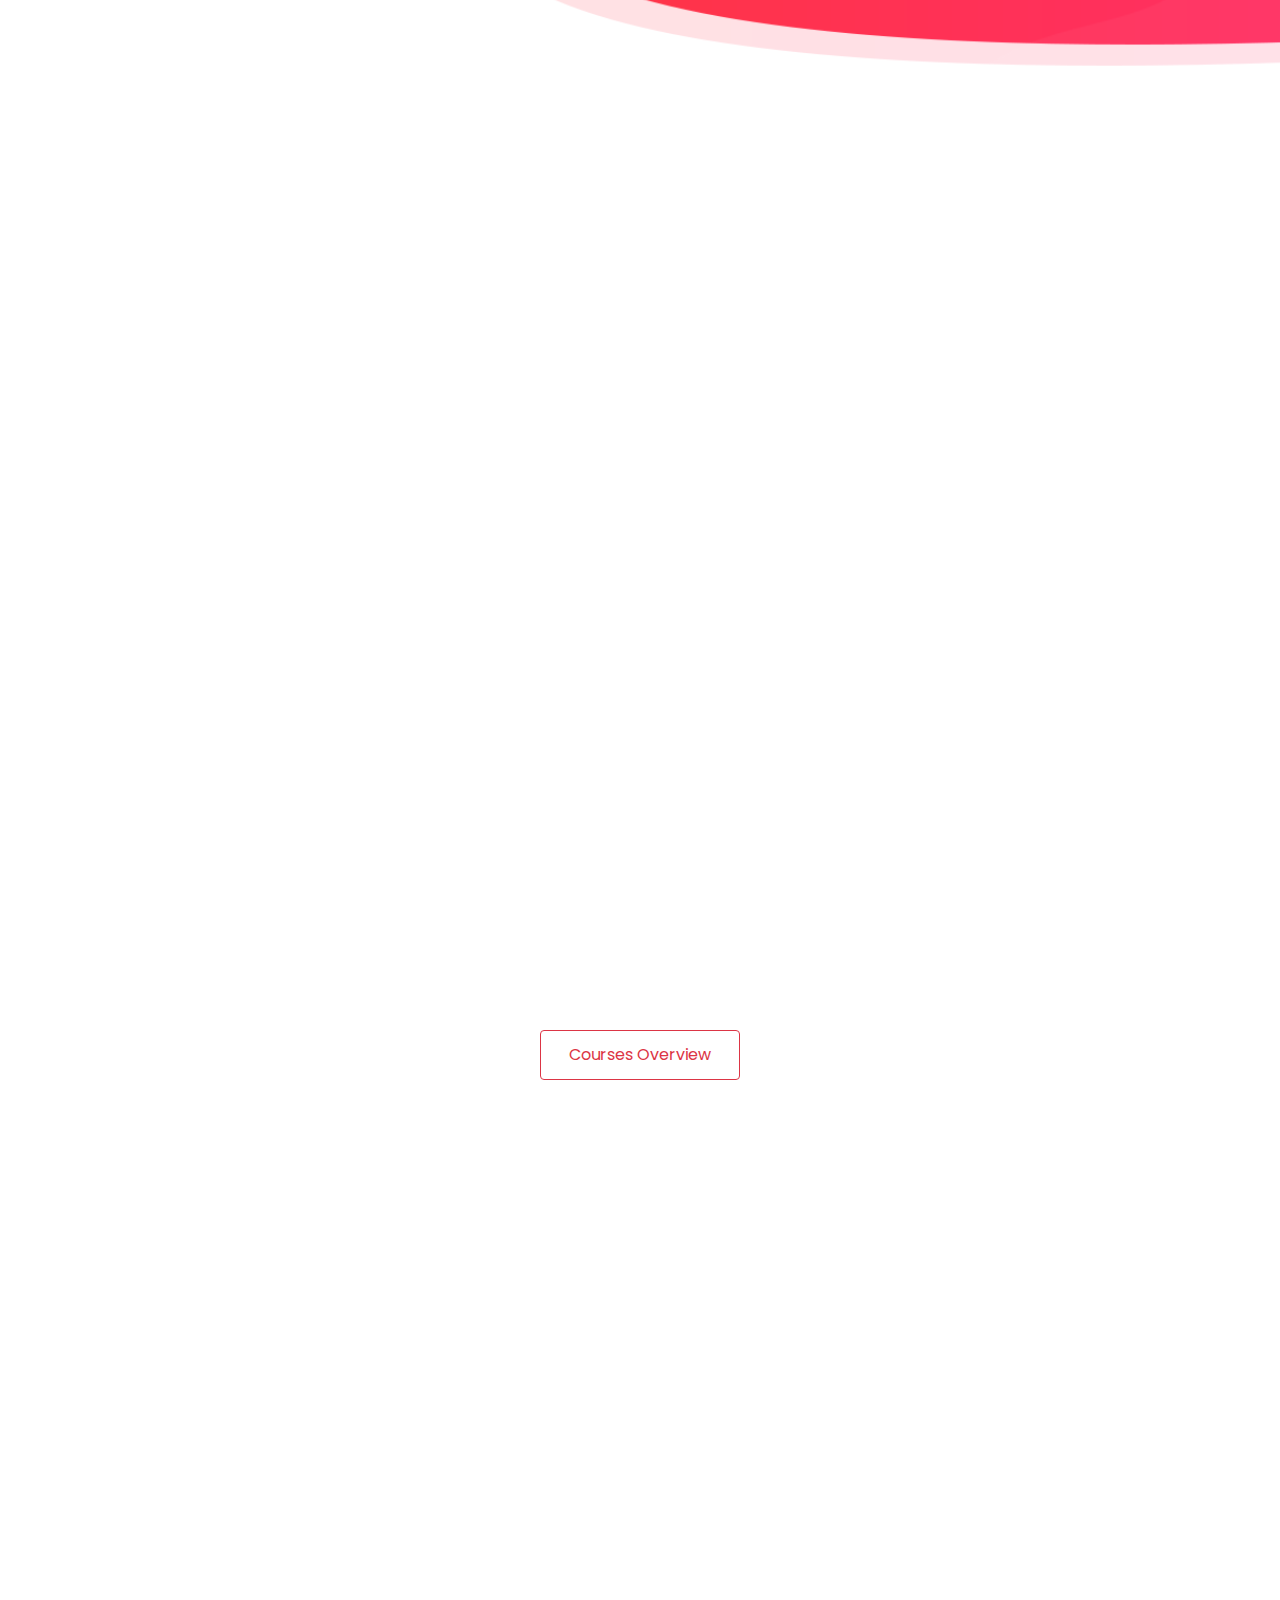
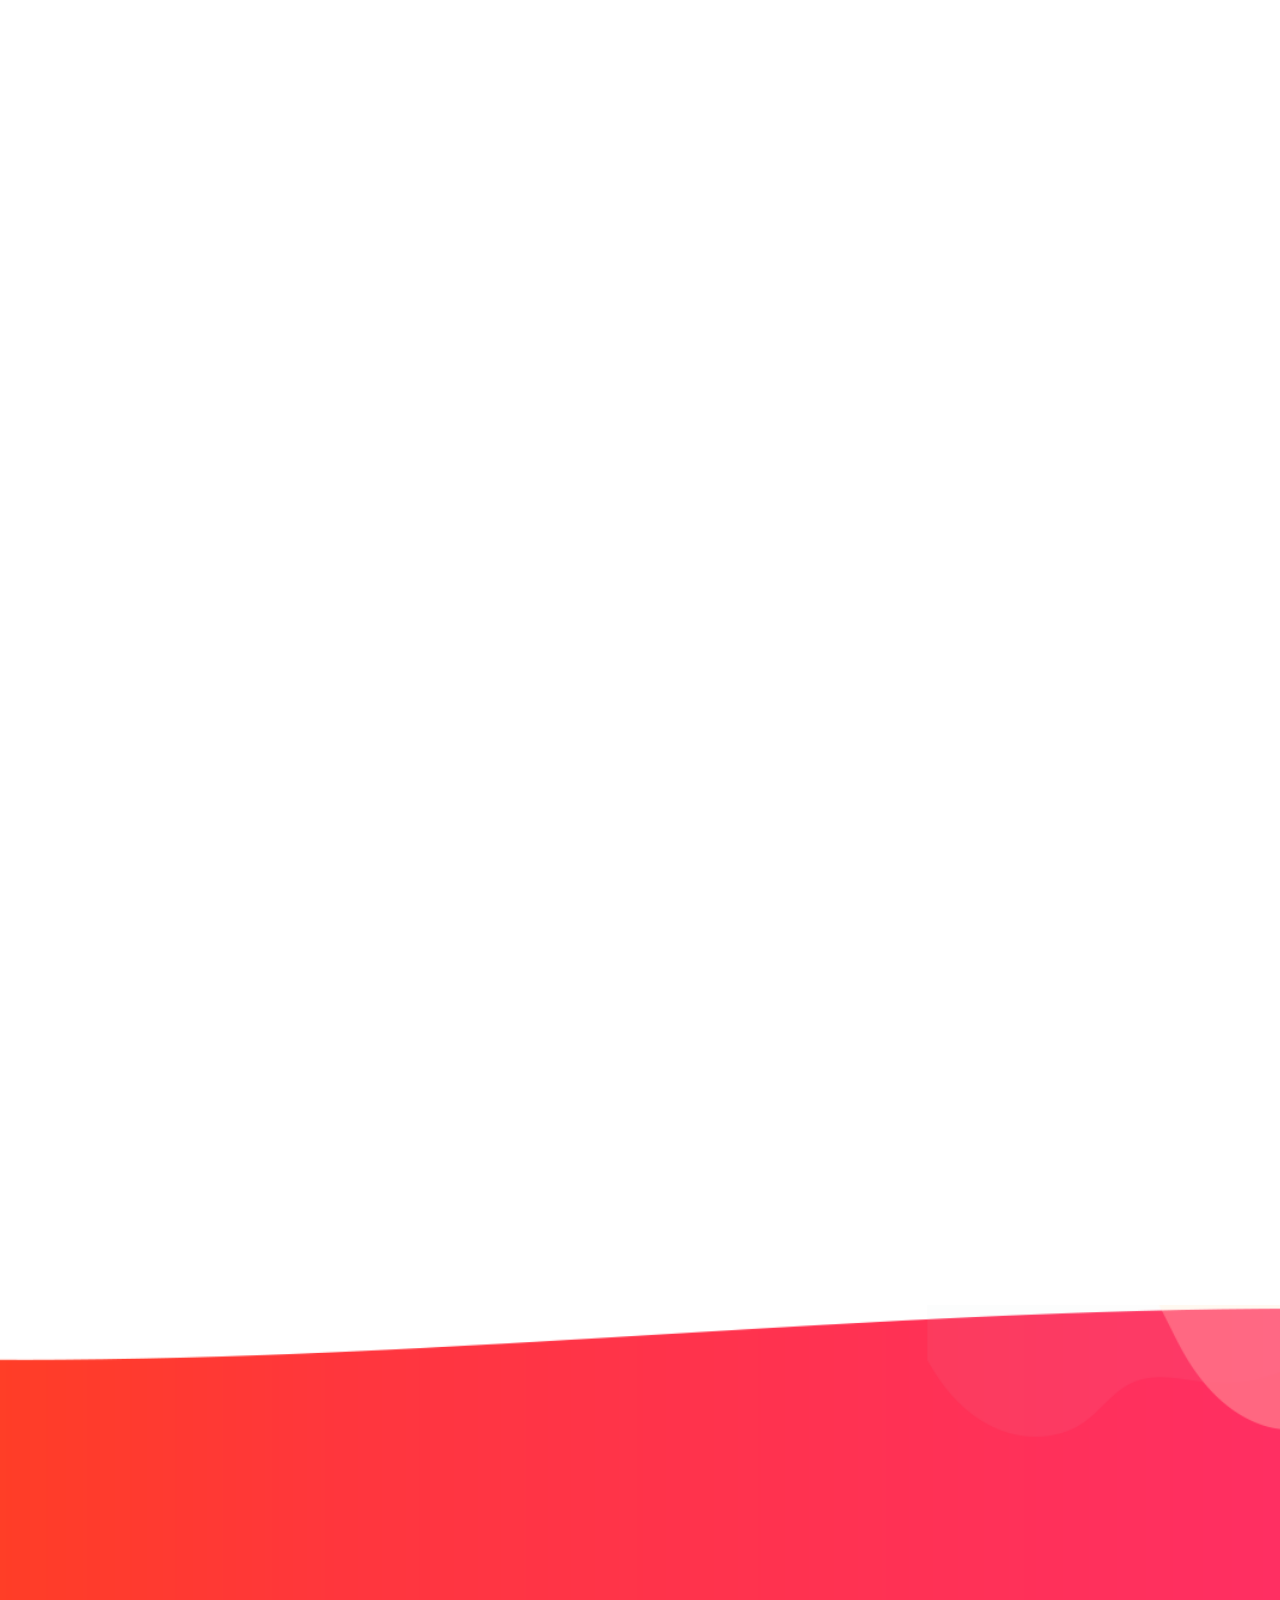
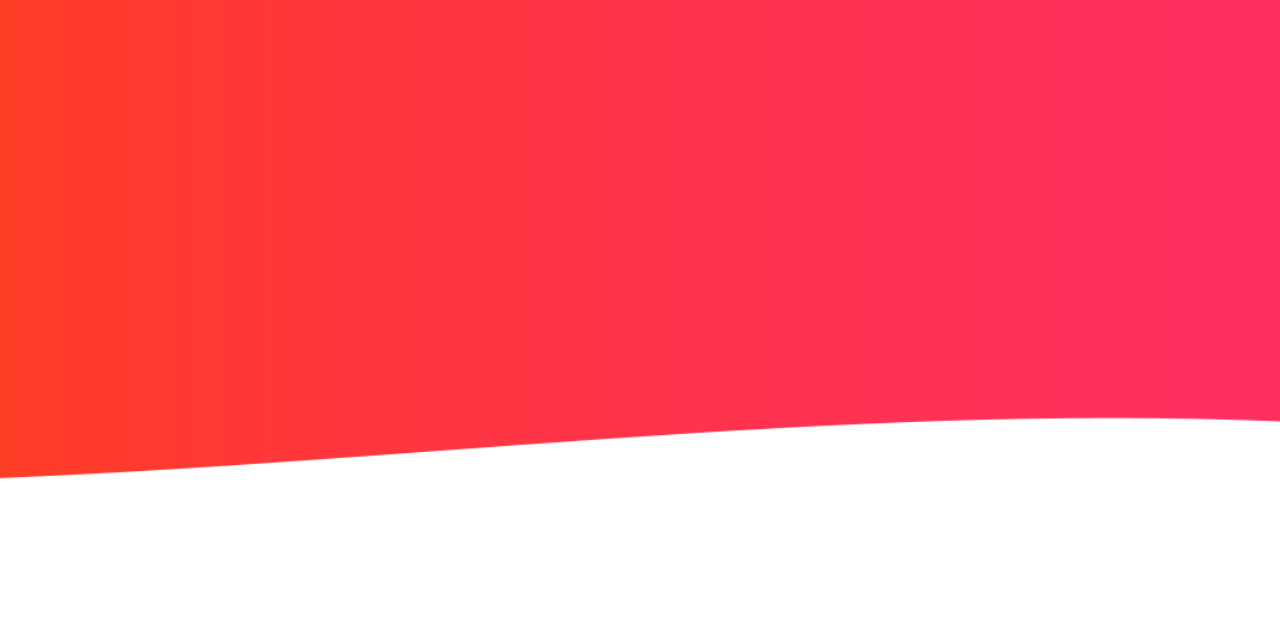
==== commit 249e7699: "Merge branch 'main' into main" ====
--- a/index.html
+++ b/index.html
@@ -154,8 +154,11 @@
               <li class="scroll-to-section"><a href="#blog">Blog</a></li>
               <li class="scroll-to-section"><a href="#contact">Contact Us</a></li>
               <li class="scroll-to-section">
-                <div class="main-red-button"><a href="contact.html">Book A Free Trial</a></div>
-              </li>
+
+              
+
+                <div class="main-red-button"><a href="contact.html">Book A Free Trial Class Now</a></div>
+   </li>
             </ul>
             <a class='menu-trigger'>
               <span>Menu</span>
@@ -177,20 +180,22 @@
               <div class="left-content header-text wow fadeInLeft" data-wow-duration="1s" data-wow-delay="1s">
                 <h1>
                   <a href="" class="typewrite" data-period="1000"
-                    data-type='[ "Hi, We are Skill Clan.", "I Want to become a Programmer.",  "I want to Learn Finance","I Want to become an Entrepreneur." ]'>
+                    data-type='[ "Hi, We are Skill Clan.", "I Want to become Software Engineer.",  "I want to Code.","I Want to Change world." ]'>
                     <br>
                     <span class="wrap"></span>
                   </a>
                 </h1>
-                <h6>The Easiest Way Towards Learning</h6>
+                <h6>Easiest Way Towards Learning</h6>
                 <h2><em>Skill</em><span>Clan</span></h2>
-                <p>Skill Clan is a <strong>skill-based learning academy</strong> . We provide Classes to students. Our focus is to give a <strong>genuine learning experience</strong> to our youngsters.
-                 <br>Our Vision is to make India the  <strong>next superpower</strong> and for that our youths must be competent</p>
+                <p>Skill Clan is a <strong> skill based Learning classes.</strong> We provide Classes for kids and
+                  students. Our primary aim is to
+                  give <strong> genuine learning experience</strong> to our youngsters.<br>
+                  We want India to be the next super power and for that our future must be competent</p>
               </div>
             </div>
             <div class="col-lg-6">
               <div class="right-image wow fadeInRight" data-wow-duration="1s" data-wow-delay="0.5s">
-                <img src="banner-right-image.jpeg" alt="team meeting">
+                <img src="assets/images/banner-right-image.jpeg" alt="team meeting">
               </div>
             </div>
           </div>
@@ -229,8 +234,8 @@
                   </div>
                   <div class="right-text">
                     <h4>Assignment and Test</h4>
-                    <p> Regular assignments and homework questions
-                      will be provided for deep learning of concepts. Pairwise counseling will be provided and overall
+                    <p> Assignments and Homework questions
+                      Will be provided for deep learning of concepts. Peerwise counselling will be provided and overall
                       performance will be monitored</p>
                   </div>
                 </div>
@@ -242,8 +247,8 @@
                   </div>
                   <div class="right-text">
                     <h4>Perks and Certificates</h4>
-                    <p>Free Goodies, Swags, and Certificates will be given to the students on course completion to
-                      encourage them for Learning </p>
+                    <p>Free Goodies, Swags and Certificates will be given to the students on course completion to
+                      Encourage them to Continue Learning </p>
                   </div>
                 </div>
               </div>
@@ -254,7 +259,8 @@
                   </div>
                   <div class="right-text">
                     <h4>Genuine Learning</h4>
-                    <p>We are strictly against Block-based coding and want that our kids must learn the real coding- unlike the other platforms, we will teach only on Real IDE's and Google Virtual labs.</p>
+                    <p>We are strictly against Block based coding and want that our kids must learn the real coding-
+                      unlike the other platforms we will teach only on Real IDE's and Google Virtual labs.</p>
                   </div>
                 </div>
               </div>
@@ -276,22 +282,31 @@
         <div class="col-lg-6 wow fadeInRight" data-wow-duration="1s" data-wow-delay="0.2s">
           <div class="section-heading">
             <h2><em>Courses We <span>Offer</span></em></h2>
-            <p> We provide a variety of skill classes for our students. Our foremost priority is to give a genuine teaching experience. There's a high demand for skillful people, whether it's Coding, Robotics, Digital Marketing, Entrepreneurship, or Trading. We want India to be the next superpower so for that our youths should be competent.
-              <br>  We have well-planned courses from Beginner Level to the Advance Level. </p>
+            <p>We provide variety of skill set classes for kids and Students. Our primary aim is to
+              give genuine learning experience to our youngsters. There's a high demand of skillful people, whether it
+              is Coding, Robotics , Digital Marketing, Entrepreneurship or Trading.
+              We want India to be the next super power and for that our future must be competent <br> All these courses
+              are well planned from Beginner Level till the Advance Level. </p>
           </div>
           <div class="row">
             <div class="col-lg-12">
               <div class="first-bar progress-skill-bar">
+
                 <h4 style="color: rgb(5, 86, 133);">Coding With C++</h4>
                 <span style="font-size:small">Live</span>
+
+
                 <div class="filled-bar"></div>
                 <div class="full-bar"></div>
               </div>
             </div>
             <div class="col-lg-12">
               <div class="second-bar progress-skill-bar">
+
                 <h4 style="color: rgb(5, 86, 133);">Programming With Python</h4>
                 <span style="font-size:small">Live</span>
+
+
                 <div class="filled-bar"></div>
                 <div class="full-bar"></div>
               </div>
@@ -299,7 +314,7 @@
             <div class="col-lg-12">
               <div class="first-bar progress-skill-bar">
                 <h4>Robotics</h4>
-                <span style="font-size:small">Coming Soon</span>
+                <span style="color: rgb(17, 0, 255) ;">Coming Soon</span>
                 <div class="filled-bar"></div>
                 <div class="full-bar"></div>
               </div>
@@ -307,7 +322,7 @@
             <div class="col-lg-12">
               <div class="first-bar progress-skill-bar">
                 <h4>Finance</h4>
-                <span style="font-size:small">Coming Soon</span>
+                <span>Coming Soon</span>
                 <div class="filled-bar"></div>
                 <div class="full-bar"></div>
               </div>
@@ -323,7 +338,7 @@
             <div class="col-lg-12">
               <div class="first-bar progress-skill-bar">
                 <h4>Entrepreneurship</h4>
-                <span style="font-size:small">Coming Soon</span>
+                <span>Coming Soon</span>
                 <div class="filled-bar"></div>
                 <div class="full-bar"></div>
               </div>
@@ -331,7 +346,7 @@
           </div>
         </div>
       </div>
-      <center><a class="nav-link" href="courseoverview.html"><button type="button" class="btn btn-outline-danger"
+      <center><a class="nav-link" href="/courseoverview.html"><button type="button" class="btn btn-outline-danger"
             style="height:50px;width:200px">Courses Overview</button></a></center>
     </div>
   </div>
@@ -341,7 +356,10 @@
       <div class="row">
         <div class="col-lg-6 offset-lg-3">
           <div class="section-heading  wow bounceIn" data-wow-duration="1s" data-wow-delay="0.2s">
+
             <h2>The Team <em>That Makes</em> It <span>Possible</span></h2>
+
+
           </div>
         </div>
       </div>
@@ -351,7 +369,7 @@
             <div class="item wow bounceInUp" data-wow-duration="1s" data-wow-delay="0.3s">
               <div class="hidden-content">
                 <h4>Utkarsh Gupta</h4>
-                <p> Co-Founder SKILLCLAN <br> Python Enthusiast, Winner of E-yantra by IIT bombay (Robotics)</p>
+                <p> Co-Founder SKILLCLAN <br> Python Enthusiast, E-yantra by IIT bombay Robotics Competition Winner</p>
               </div>
               <div class="showed-content">
                 <img src="assets/images/portfolio-image.jpg" alt="">
@@ -363,8 +381,8 @@
           <a href="#">
             <div class="item wow bounceInUp" data-wow-duration="1s" data-wow-delay="0.4s">
               <div class="hidden-content">
-                <h4>Saksham Garg</h4>
-                <p>Co-founder Skill Clan. BTech in Information Technolgy. C++, Data Science ,Working with Python and Python GUI.</p>
+                <h4>Website Reporting</h4>
+                <p>Lorem ipsum dolor sit ameti ctetur aoi adipiscing eto.</p>
               </div>
               <div class="showed-content">
                 <img src="assets/images/portfolio-image.jpg" alt="">
@@ -376,8 +394,26 @@
           <a href="#">
             <div class="item wow bounceInUp" data-wow-duration="1s" data-wow-delay="0.5s">
               <div class="hidden-content">
+
                 <h4>Akash Sharma</h4>
                 <p>Co-founder Skill Clan. Spl. in Blockchain, Finance, Digital Marketing and Ethical Hacker.</p>
+
+                <h4>Performance Tests</h4>
+                <p>Lorem ipsum dolor sit ameti ctetur aoi adipiscing eto.</p>
+              </div>
+              <div class="showed-content">
+                <img src="assets/images/portfolio-image.jpg" alt="">
+              </div>
+            </div>
+          </a>
+        </div>
+        <div class="col-lg-3 col-sm-6">
+          <a href="#">
+            <div class="item wow bounceInUp" data-wow-duration="1s" data-wow-delay="0.6s">
+              <div class="hidden-content">
+                <h4>Data Analysis</h4>
+                <p>Lorem ipsum dolor sit ameti ctetur aoi adipiscing eto.</p>
+
               </div>
               <div class="showed-content">
                 <img src="assets/images/portfolio-image.jpg" alt="">
@@ -477,11 +513,11 @@
       <div class="row">
         <div class="col-lg-6 align-self-center wow fadeInLeft" data-wow-duration="0.5s" data-wow-delay="0.25s">
           <div class="section-heading">
-            <h2>To Book A FREE Trial Class</h2>
-            <p>Tap the button below to whatsapp us or to call us</p>
+            <h2>Feel Free To Send Us a Message Us About your Carreer</h2>
+            <p>Please press the button below to whatsapp us or to call us</p>
             <div class="phone-info">
-              <h4>For any enquiry, Whatsapp / Call Us: <span> <a href="https://wa.me/919717020263">
-                 <i class="fa fa-whatsapp" aria-hidden="true"></i></a><a href="https://wa.me/919717020263">+91 97170 20263</a></span></h4>
+              <h4>For any enquiry, Whatsapp / Call Us: <span> <a href="https://wa.me/919717020263"> <i
+                      class="fa fa-phone"></i></a><a href="https://wa.me/919717020263">+91 97170 20263</a></span></h4>
             </div>
           </div>
         </div>
@@ -531,6 +567,8 @@
       <div class="row">
         <div class="col-lg-12 wow fadeIn" data-wow-duration="1s" data-wow-delay="0.25s">
           <p> &copy;Copyright 2021 Skill-Clan Academy All Rights Reserved.
+
+            <br>Design: <a rel="nofollow" href="https://github.com/utkarsh9801">Utkarsh Gupta</a>
           </p>
         </div>
       </div>
@@ -546,4 +584,4 @@
 
 </body>
 
-</html>
+</html>